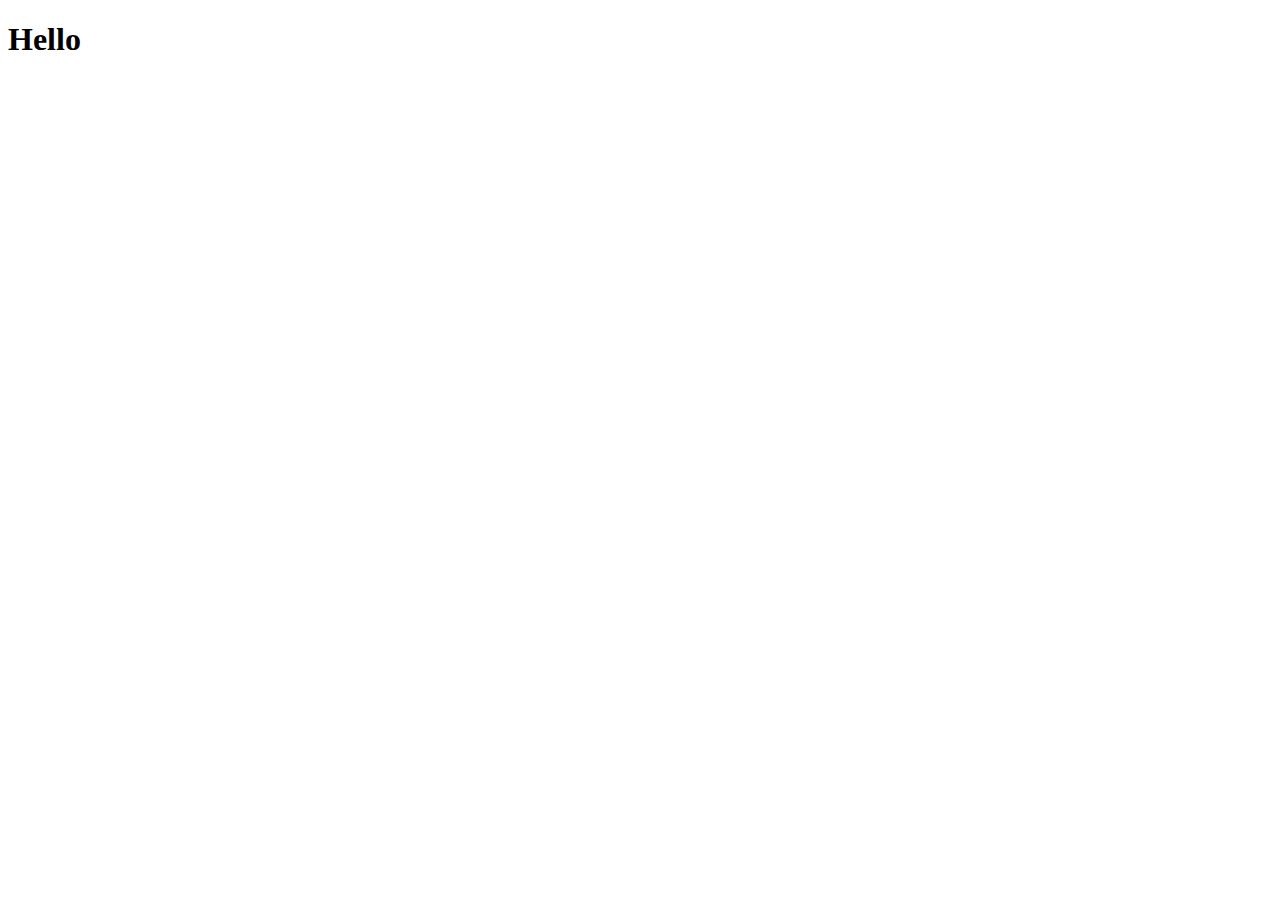
==== index.html @ 9a026f38 "test commit" ====
<!DOCTYPE html>
<html lang="en">
  <head>
    <meta charset="UTF-8" />
    <meta name="viewport" content="width=device-width, initial-scale=1.0" />

    <!--Fav Icon-->
    <link
      rel="icon"
      type="image/png"
      sizes="32x32"
      href="images/favicon-32x32.png"
    />
    <!--Fav Icon-->

    <title>Frontend Mentor | Sunnyside agency landing page</title>

    <!--css links-->
    <link rel="stylesheet" href="css/main.css" />
    <link rel="stylesheet" href="css/boilerplate.css" />
    <link rel="stylesheet" href="css/root.css" />
    <!--css links-->
  </head>

  <h1>Hello</h1>
  
  <script src="js/main.js"></script>

</html>
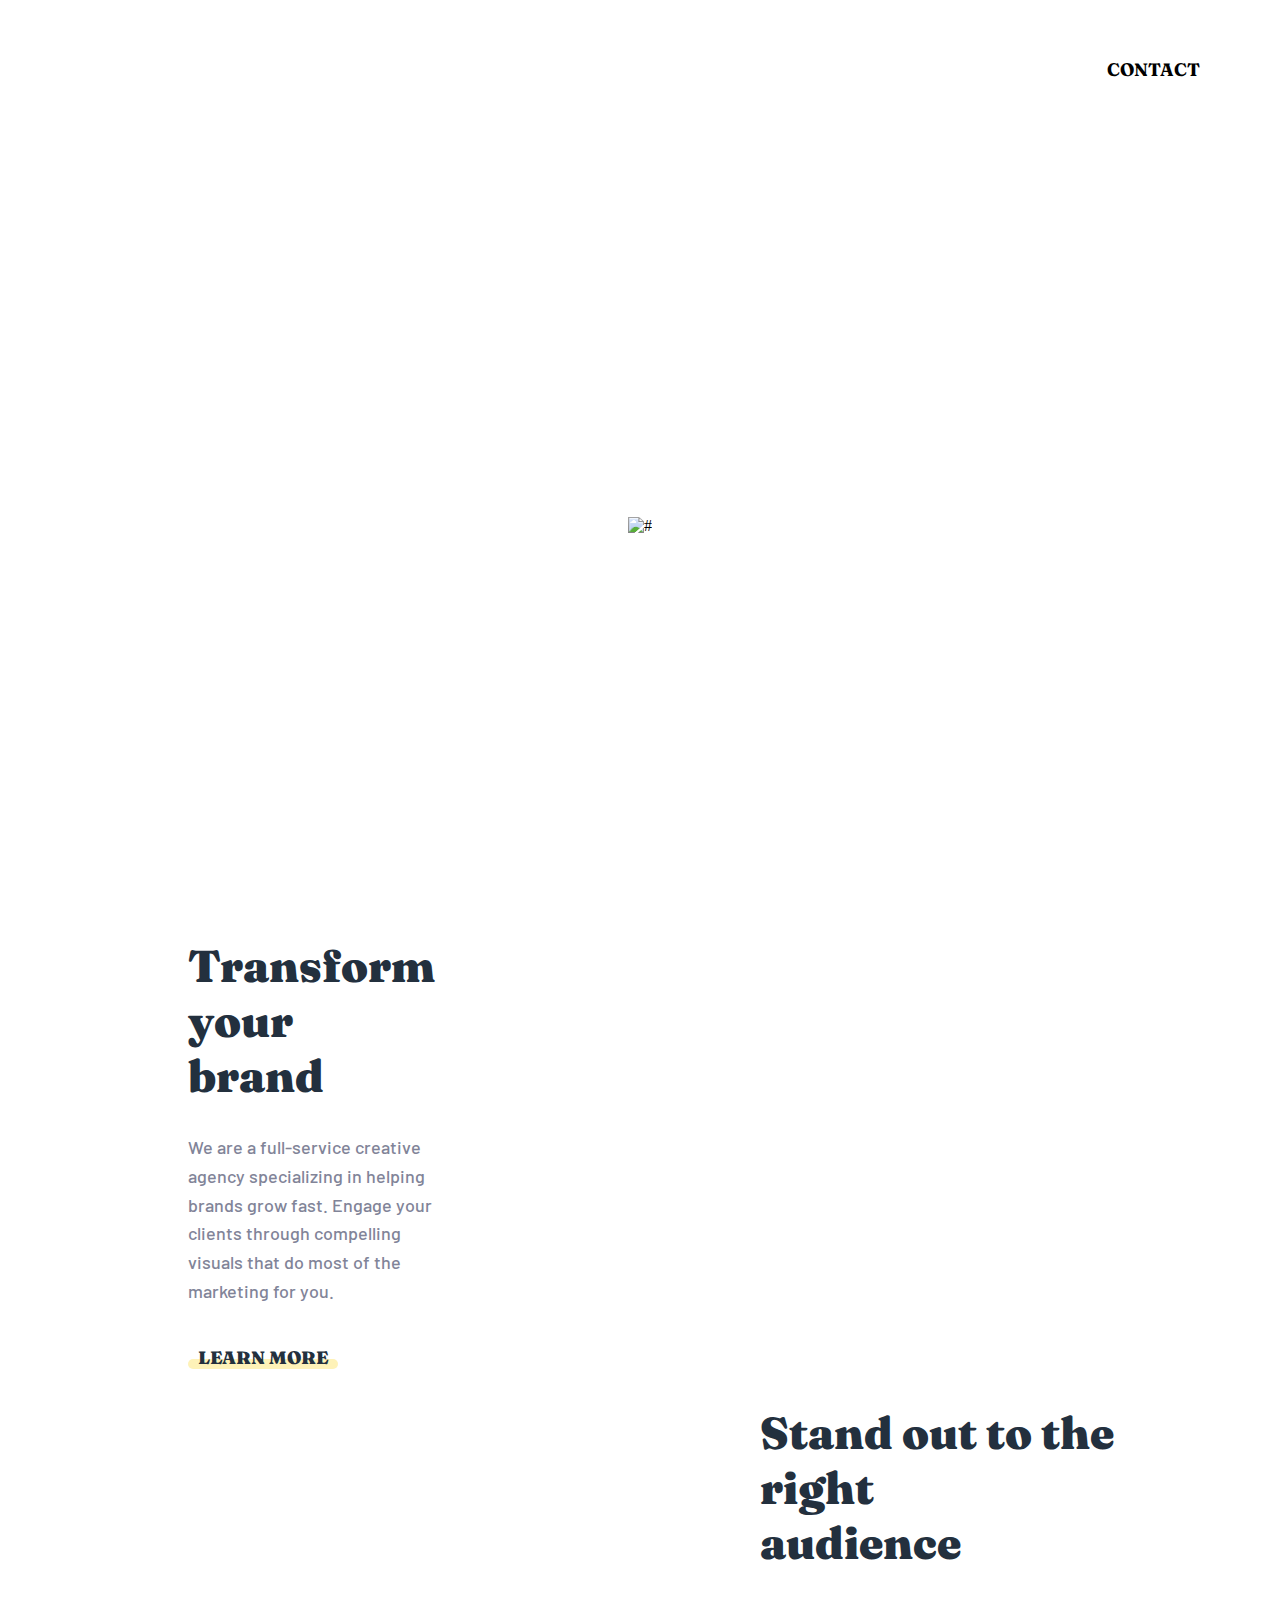
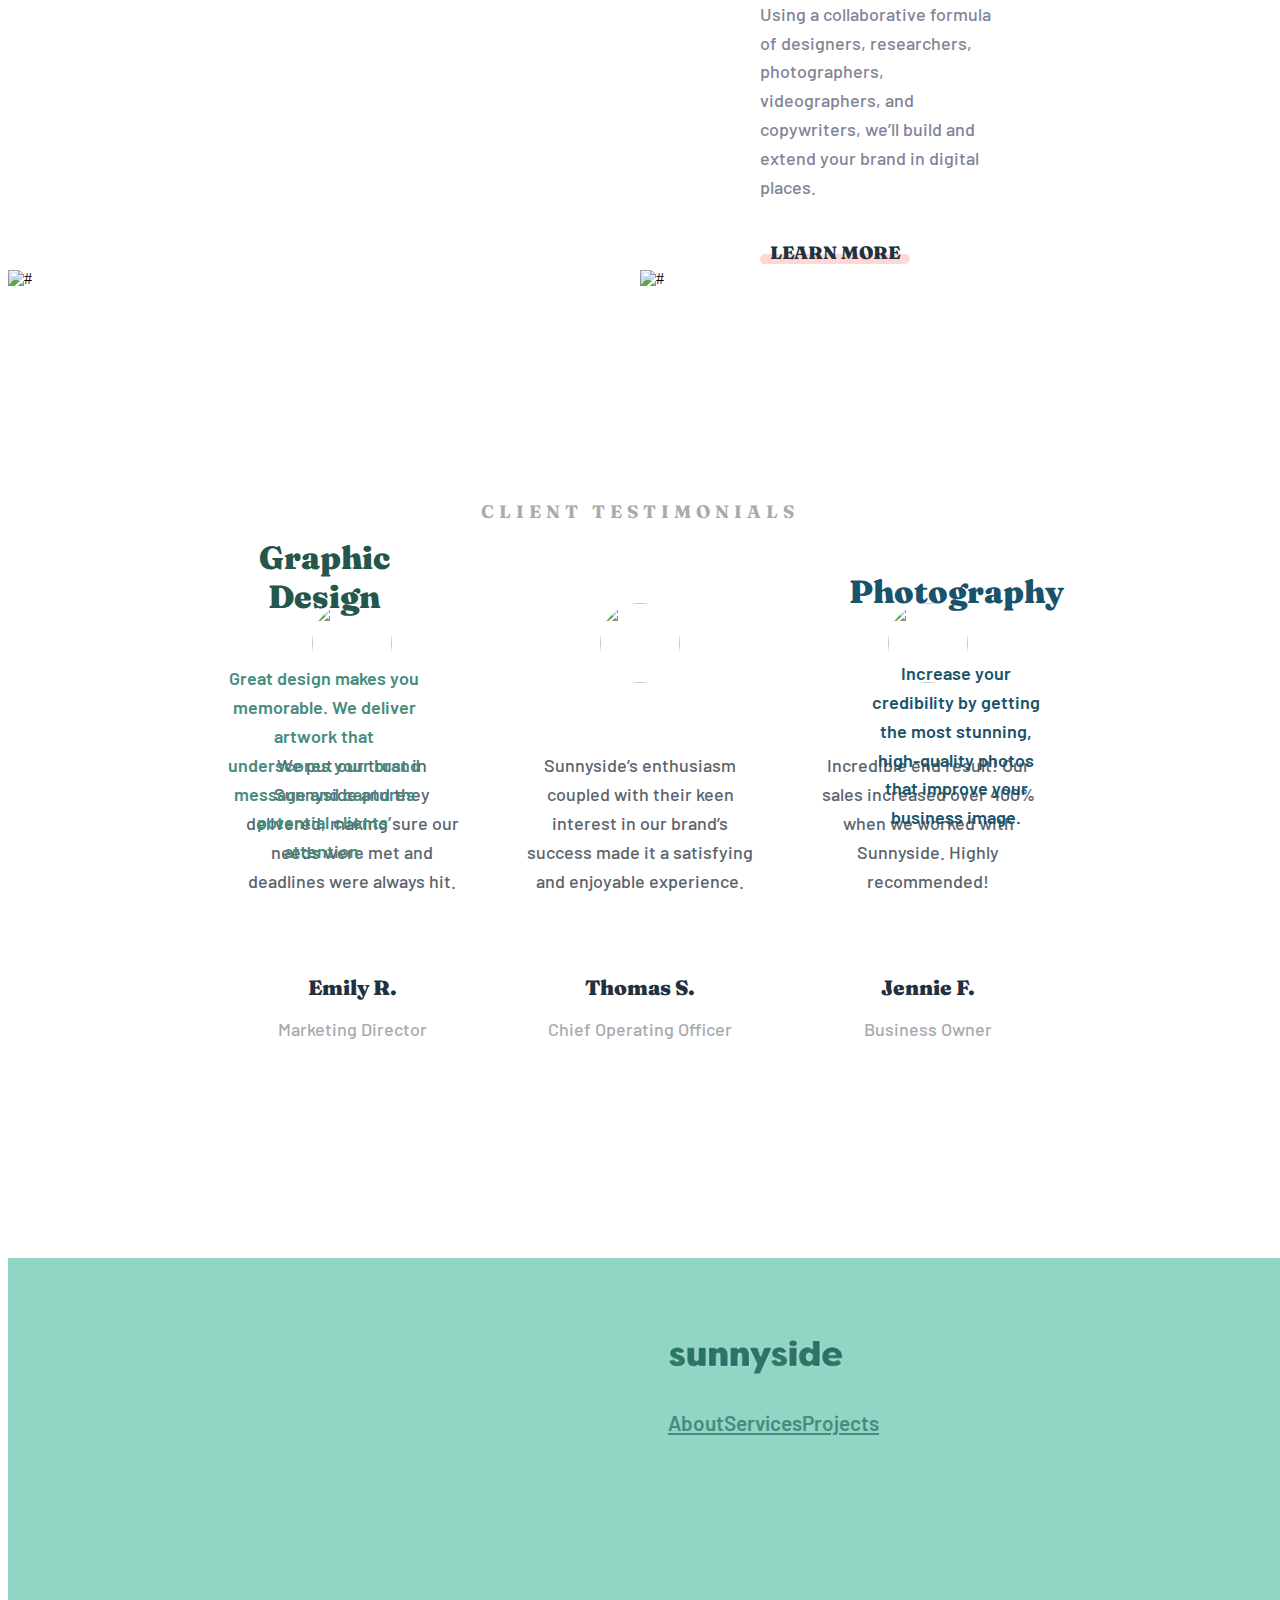
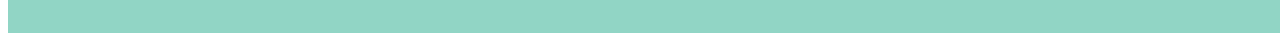
==== commit d01a1ec4: "done working on the desktop design and active state" ====
--- a/index.html
+++ b/index.html
@@ -22,7 +22,144 @@
     <!--css links-->
   </head>
 
-  <h1>Hello</h1>
+  <header>
+    <!-- <a href="#" class="logo"><h1>sunnyside</h1></a> -->
+     <a href="#"><img src="images/logo.svg" class="logo" alt=""></a>
+
+    <nav class="navbar">
+      <a href="#">About</a>
+      <a href="#">Services</a>
+      <a href="#">Projects</a>
+      <button class="contact-btn">CONTACT</button>
+    </nav>
+  </header>
+
+  <main>
+    <!--Home-->
+    <section class="home">
+      <div class="home-header">
+        <h1>WE ARE CREATIVES</h1>
+        <img src="images/icon-arrow-down.svg" alt="#">
+      </div>
+    </section>
+    <!--End Home-->
+
+    <!--Column-->
+    <section class="column">
+      <div class="col-container">
+        <div class="col-left">
+          <div class="description">
+            <h1>Transform your<br>brand</h1>
+            <p> We are a full-service creative agency specializing in helping brands grow fast. 
+              Engage your clients through compelling visuals that do most of the marketing for you.
+            </p>
+            <button class="learnmore-btn">Learn more</button>
+          </div>
+        </div>
+        <div class="col-right">
+          <img src="images/desktop/image-transform.jpg" alt="">
+        </div>
+      </div>
+
+      <div class="col-container">
+        <div class="col-left">
+          <img src="images/desktop/image-stand-out.jpg" alt="">
+        </div>
+        <div class="col-right">
+          <div class="description">
+            <h1>Stand out to the right<br>audience</h1>
+            <p> Using a collaborative formula of designers, researchers, photographers, 
+              videographers, and copywriters, we’ll build and extend your brand in digital places.
+            </p>
+            <button class="learnmore-btn">Learn more</button>
+          </div>
+        </div>
+      </div>
+
+      <div class="col-container">
+        <div class="col-left">
+          <img src="images/desktop/image-graphic-design.jpg" alt="#">
+
+          <div class="left-description">
+            <h1>Graphic Design</h1>
+            <p>Great design makes you memorable. We deliver artwork that underscores your brand 
+              message and captures potential clients’ attention.
+            </p>
+          </div>
+        </div>
+        <div class="col-right">
+          <img src="images/desktop/image-photography.jpg" alt="#">
+
+          <div class="right-description">
+            <h1>Photography</h1>
+            <p>Increase your credibility by getting the most stunning, high-quality photos 
+              that improve your business image.
+            </p>
+          </div>
+          </div>
+        </div>
+    </section>
+    <!--End Column-->
+
+    <!--Testimonials-->
+    <section class="testimonials">
+      <h1>Client Testimonials</h1>
+      <div class="t-container">
+
+        <div class="t-description">
+          <img src="images/image-emily.jpg" alt="">
+          <p>We put our trust in Sunnyside and they delivered, making sure our needs were met and deadlines were always hit.</p>
+          <h2>Emily R.</h2>
+          <h3>Marketing Director</h3>
+        </div>
+
+        <div class="t-description">
+          <img src="images/image-thomas.jpg" alt="">
+          <p>Sunnyside’s enthusiasm coupled with their keen interest in our brand’s success made it a satisfying and enjoyable experience.</p>
+          <h2>Thomas S.</h2>
+          <h3>Chief Operating Officer</h3>
+        </div>
+
+        <div class="t-description">
+          <img src="images/image-jennie.jpg" alt="">
+          <p>Incredible end result! Our sales increased over 400% when we worked with Sunnyside. Highly recommended!</p>
+          <h2>Jennie F.</h2>
+          <h3>Business Owner</h3>
+        </div>
+
+      </div>
+    </section>
+    <!--End Testimonials-->
+
+    <!--Gallery-->
+    <section class="gallery">
+      <div class="g-container">
+        <img src="images/desktop/image-gallery-milkbottles.jpg" alt="">
+        <img src="images/desktop/image-gallery-orange.jpg" alt="">
+        <img src="images/desktop/image-gallery-cone.jpg" alt="">
+        <img src="images/desktop/image-gallery-sugarcubes.jpg" alt="">
+      </div>
+    </section>
+    <!--End Gallery-->
+
+  </main>
+  
+  <footer>
+    <img src="images/logo-green.png" class="logo" alt="">
+    <div class="footer-container">
+      <div class="navbar-footer">
+        <a href="#">About</a>
+        <a href="#">Services</a>
+        <a href="#">Projects</a>
+      </div>
+      <div class="footer-socials">
+        <a href=""><img src="images/icon-facebook.svg" alt="" class="socials-logo"></a>
+        <a href=""><img src="images/icon-instagram.svg" alt="" class="socials-logo"></a>
+        <a href=""><img src="images/icon-twitter.svg" alt="" class="socials-logo"></a>
+        <a href=""><img src="images/icon-pinterest.svg" alt="" class="socials-logo"></a>
+      </div>
+    </div>
+  </footer>
   
   <script src="js/main.js"></script>
 
--- a/css/main.css
+++ b/css/main.css
@@ -0,0 +1,412 @@
+/*Header*/
+header {
+  position: absolute;
+  top: 0;
+  left: 0;
+  right: 0;
+  /* width: 100%; */
+  display: flex;
+  justify-content: space-between;
+  align-items: center;
+  /* border: 2px solid red; */
+  z-index: 1;
+  padding: 40px 50px;
+}
+
+header .logo {
+  width: 190px;
+  height: auto;
+}
+
+header .navbar a {
+  margin-right: 50px;
+  font-family: 600;
+}
+
+header a {
+  color: var(--white-100);
+  font-family: var(--font-barlow);
+  font-size: 1.125rem;
+  font-weight: 500;
+}
+
+header .contact-btn {
+  padding: 18px 30px;
+  border: none;
+  border-radius: 30px;
+  font-family: var(--font-fraunces);
+  font-weight: 700;
+  font-size: 1.125rem;
+  cursor: pointer;
+  background-color: var(--white-100);
+  transition: 0.3s ease;
+}
+
+header .contact-btn:hover {
+  color: var(--white-100);
+  background-color: var(--contact-btn-hover);
+}
+
+.home {
+  position: relative;
+  background-image: url(/images/desktop/image-header.jpg);
+  background-size: cover;
+  background-position: center;
+  background-repeat: no-repeat;
+  width: 100%;
+  height: 100vh;
+  display: flex;
+  justify-content: center;
+  align-items: center;
+}
+
+.home .home-header {
+  /* border: 2px solid red; */
+  text-align: center;
+  margin-bottom: 120px;
+}
+
+.home .home-header h1 {
+  font-family: var(--font-fraunces);
+  font-weight: 900;
+  letter-spacing: 10px;
+  font-size: 3.8rem;
+  color: var(--white-100);
+  /* border: 2px solid yellow; */
+}
+
+.home .home-header img {
+  padding-top: 100px;
+}
+/*End Header*/
+
+/*Column*/
+.column {
+  background-color: var(--white-100);
+}
+
+.column .col-container {
+  display: flex;
+  justify-content: space-between;
+  align-items: center;
+  flex-wrap: wrap;
+}
+
+.column .col-container .col-left {
+  flex: 1;
+  /* border: 2px solid magenta; */
+  /* height: 500px; */
+}
+
+.column .col-container .col-left .description {
+  /* border: 2px solid magenta; */
+  margin: 0 180px;
+  /* margin-right: 200px; */
+}
+
+.column .col-container .col-right .description {
+  margin: 0 120px;
+  /* border: 2px solid magenta; */
+  /* margin-right: 230px; */
+}
+
+
+.column .col-container .col-left .description h1,
+.column .col-container .col-right .description h1 {
+  font-family: var(--font-fraunces);
+  font-size: 2.8rem;
+  color: var(--blue-400);
+  font-weight: 900;
+  margin-bottom: 30px;
+}
+
+.column .col-container .col-left .description p,
+.column .col-container .col-right .description p {
+  font-family: var(--font-barlow);
+  font-weight: 500;
+  color: var(--gray-150);
+  font-size: 1.125rem;
+  margin-bottom: 30px;
+  line-height: 1.8rem;
+  /* padding-right: 150px; */
+}
+
+.column .col-container .col-left .description p{
+    padding-right: 20px;
+}
+
+.column .col-container .col-right .description p{
+    padding-right: 150px;
+}
+
+.column .col-container .col-left .description .learnmore-btn,
+.column .col-container .col-right .description .learnmore-btn {
+  position: relative;
+  font-family: var(--font-fraunces);
+  padding: 10px;
+  background: none;
+  border: none;
+  cursor: pointer;
+  font-size: 1.125rem;
+  font-weight: 900;
+  text-transform: uppercase;
+  border-radius: 20px;
+  z-index: 1;
+  color: var(--blue-400);
+}
+
+.column .col-container .col-left .description .learnmore-btn::after {
+  background-color: var(--yellow-50);
+}
+
+.column .col-container .col-right .description .learnmore-btn::after {
+  background-color: var(--red-50);
+}
+.column .col-container .col-left .description .learnmore-btn::after,
+.column .col-container .col-right .description .learnmore-btn::after {
+  content: "";
+  position: absolute;
+  left: 0;
+  bottom: 10px;
+  width: 150px;
+  height: 10px;
+  border-radius: 10px;
+  z-index: -1;
+  transition: 0.3s ease-in-out;
+}
+
+.column .col-container .col-left .description .learnmore-btn:hover::after {
+  background-color: var(--yellow-100);
+}
+.column .col-container .col-right .description .learnmore-btn:hover::after {
+  background-color: var(--red-100);
+}
+
+.column .col-container .col-right,
+.column .col-container .col-left {
+  flex: 1;
+  position: relative;
+  /* border: 2px solid magenta; */
+}
+
+.column .col-container .col-right img,
+.column .col-container .col-left img {
+  width: 100%;
+  height: auto;
+  margin: 0;
+}
+
+.column .col-container + .col-container {
+  margin-top: -4px; /* Adjust as necessary to make the images touch */
+}
+
+.col-container .col-left .left-description,
+.col-container .col-right .right-description {
+  position: absolute;
+  top: 430px;
+  left: 220px;
+  right: 220px;
+  bottom: 0;
+  display: flex;
+  justify-content: center;
+  align-items: center;
+  flex-direction: column;
+  /* border: 2px solid red; */
+  text-align: center;
+}
+
+.col-container .col-left .left-description h1,
+.col-container .col-right .right-description h1 {
+  font-size: 2rem;
+  font-family: var(--font-fraunces);
+  margin-bottom: 30px;
+  font-weight: 900;
+}
+
+.col-container .col-left .left-description h1 {
+  color: var(--blue-200);
+}
+
+.col-container .col-right .right-description h1 {
+  color: var(--blue-300);
+}
+
+.col-container .col-left .left-description p {
+  color: var(--blue-100);
+}
+
+.col-container .col-right .right-description p {
+  color: var(--blue-300);
+}
+
+.col-container .col-left .left-description p,
+.col-container .col-right .right-description p {
+  font-size: 1.125rem;
+  font-family: var(--font-barlow);
+  font-weight: 600;
+  line-height: 1.8rem;
+}
+
+/*Two Picture Row*/
+.column .col-container:nth-child(3) {
+  align-items: normal;
+}
+/*End Two Picture Row*/
+
+/*End Column*/
+
+/*Client Testimonials*/
+.testimonials {
+  text-align: center;
+  background-color: var(--white-100);
+  padding: 200px 0;
+}
+
+.testimonials h1 {
+  /* margin: 100px 100px 80px 100px; */
+  margin-bottom: 80px;
+  font-family: var(--font-fraunces);
+  text-transform: uppercase;
+  font-size: 1.125rem;
+  letter-spacing: 5px;
+  color: var(--gray-100);
+}
+
+.testimonials .t-container {
+  display: flex;
+  justify-content: space-evenly;
+  align-items: center;
+  padding: 0 200px;
+  flex-wrap: wrap;
+  /* gap: 20px; */
+}
+
+.testimonials .t-container .t-description {
+  flex: 1;
+  /* margin-left: 40px; */
+  padding: 0 30px;
+}
+
+.testimonials .t-container .t-description img {
+  width: 80px;
+  height: 80px;
+  border-radius: 50%;
+  object-fit: cover;
+  margin-bottom: 50px;
+}
+
+.testimonials .t-container .t-description p {
+  font-family: var(--font-barlow);
+  font-weight: 500;
+  color: var(--gray-200);
+  font-size: 1.125rem;
+  line-height: 1.8rem;
+  margin-bottom: 80px;
+}
+
+.testimonials .t-container .t-description h2 {
+  font-family: var(--font-fraunces);
+  color: var(--blue-400);
+  font-size: 1.3rem;
+  font-weight: 900;
+  margin-bottom: 15px;
+}
+
+.testimonials .t-container .t-description h3 {
+  font-family: var(--font-barlow);
+  color: var(--gray-100);
+  font-weight: 500;
+  font-size: 1.125rem;
+}
+/*End Client Testimonials*/
+
+/*Gallery*/
+/* .gallery{
+    border: 2px solid red;
+    overflow: hidden;
+} */
+
+.gallery .g-container {
+  display: flex;
+  justify-content: center;
+  align-items: center;
+  flex: 1;
+  flex-wrap: wrap;
+}
+
+.gallery .g-container img {
+  /* flex: 1;
+    width: 20%;
+    height: auto; */
+  flex: 1 1 25%;
+  width: 25%;
+  height: auto;
+}
+/*End Gallery*/
+
+/*Footer*/
+footer {
+  background-color: rgba(145, 213, 197, 255);
+  text-align: center;
+  padding: 80px 660px;
+  /* border: 2px solid red; */
+}
+
+footer .logo {
+  width: 180px;
+  margin-bottom: 30px;
+}
+
+/* footer .footer-container {
+    border: 2px solid red;
+} */
+
+footer .footer-container .navbar-footer {
+  display: flex;
+  justify-content: space-between;
+  align-items: center;
+}
+
+footer .footer-container .navbar-footer a {
+  color: var(--blue-100);
+  font-family: var(--font-barlow);
+  font-size: 1.3rem;
+  font-weight: 600;
+  margin-bottom: 100px;
+  transition: 0.3s ease;
+}
+
+footer .footer-container .navbar-footer a:hover{
+    color: var(--white-100);
+}
+
+footer .footer-container .footer-socials {
+  display: flex;
+  justify-content: center;
+  align-items: center;
+  gap: 20px;
+  cursor: pointer;
+}
+
+footer .footer-container .footer-socials img {
+  width: 25px;
+  height: auto;
+}
+
+.footer-container .footer-socials .socials-logo {
+    /* width: 50px;
+    height: auto; */
+    transition: filter 0.3s ease;
+}
+
+.footer-container .footer-socials .socials-logo:hover {
+    filter: invert(1) brightness(2);
+}
+/*End Footer*/
+
+/* @media (max-width: 1200px) {
+    .gallery .g-container img {
+        flex: 1 1 50%; 
+        width: 50%;
+    }
+} */
--- a/css/root.css
+++ b/css/root.css
@@ -0,0 +1,38 @@
+@import url("https://fonts.googleapis.com/css2?family=Barlow:ital,wght@0,100;0,200;0,300;0,400;0,500;0,600;0,700;0,800;0,900;1,100;1,200;1,300;1,400;1,500;1,600;1,700;1,800;1,900&display=swap");
+@import url("https://fonts.googleapis.com/css2?family=Barlow:ital,wght@0,100;0,200;0,300;0,400;0,500;0,600;0,700;0,800;0,900;1,100;1,200;1,300;1,400;1,500;1,600;1,700;1,800;1,900&family=Fraunces:ital,opsz,wght@0,9..144,100..900;1,9..144,100..900&display=swap");
+
+:root {
+
+    /*Colors*/
+
+    /* #Primary */
+    --red-100: hsl(7, 99%, 70%);
+    --red-50: rgba(254,216,210,255);
+
+    --yellow-100: hsl(51, 100%, 49%);
+    --yellow-50: #fef2b8;
+
+    --blue-100: hsl(168, 34%, 41%);
+    --blue-200:hsl(167, 40%, 24%);
+    --blue-300: hsl(198, 62%, 26%);
+
+    /* #Secondary */
+    --blue-400: hsl(212, 27%, 19%);
+
+    --gray-200: hsl(213, 9%, 39%);
+    --gray-150: hsl(232, 10%, 55%);
+    --gray-100: hsl(210, 4%, 67%);
+
+    --white-100: hsl(0, 0%, 100%);
+
+    --contact-btn-hover: rgba(110, 206, 255, 1);
+    /*Colors*/
+
+        /* font-family: "Fraunces", serif; */
+    /* font-family: "Barlow", sans-serif; */
+
+    --font-fraunces: "Fraunces", serif;
+    --font-barlow: "Barlow", sans-serif;
+
+
+}
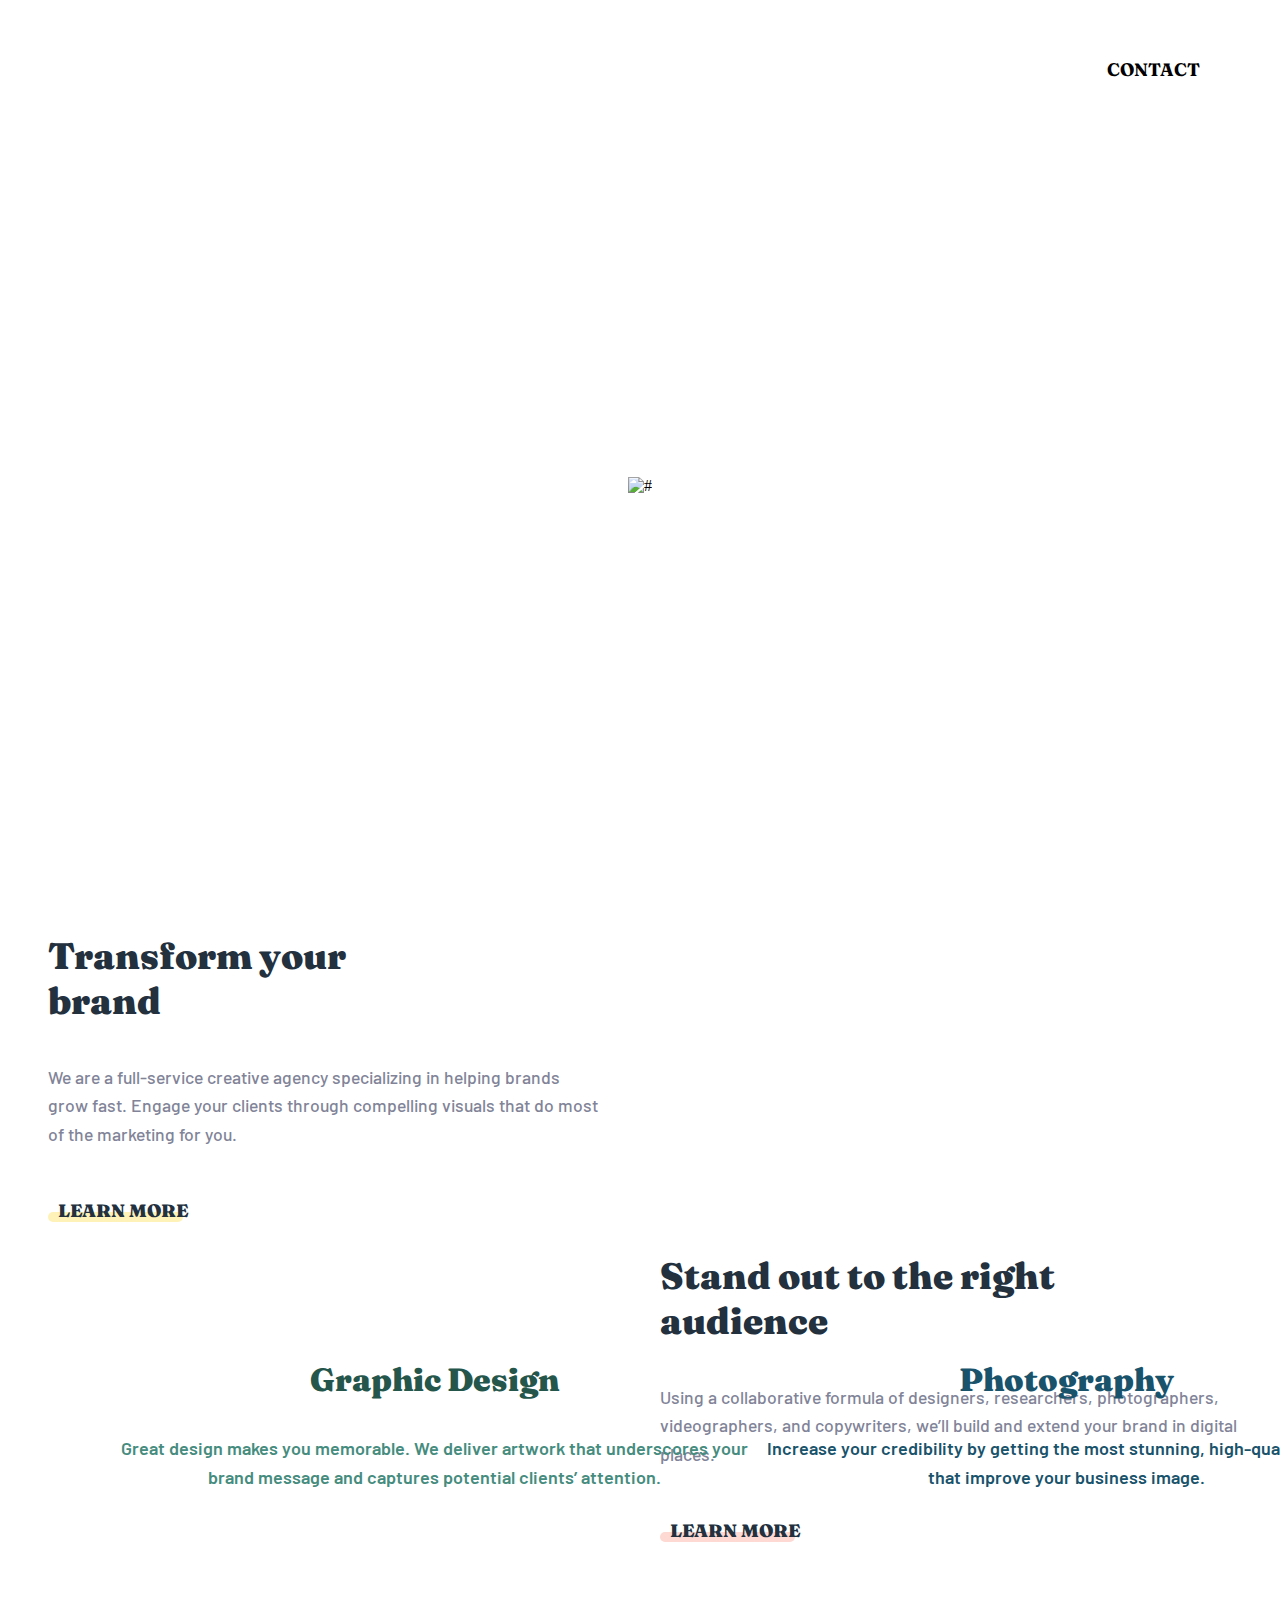
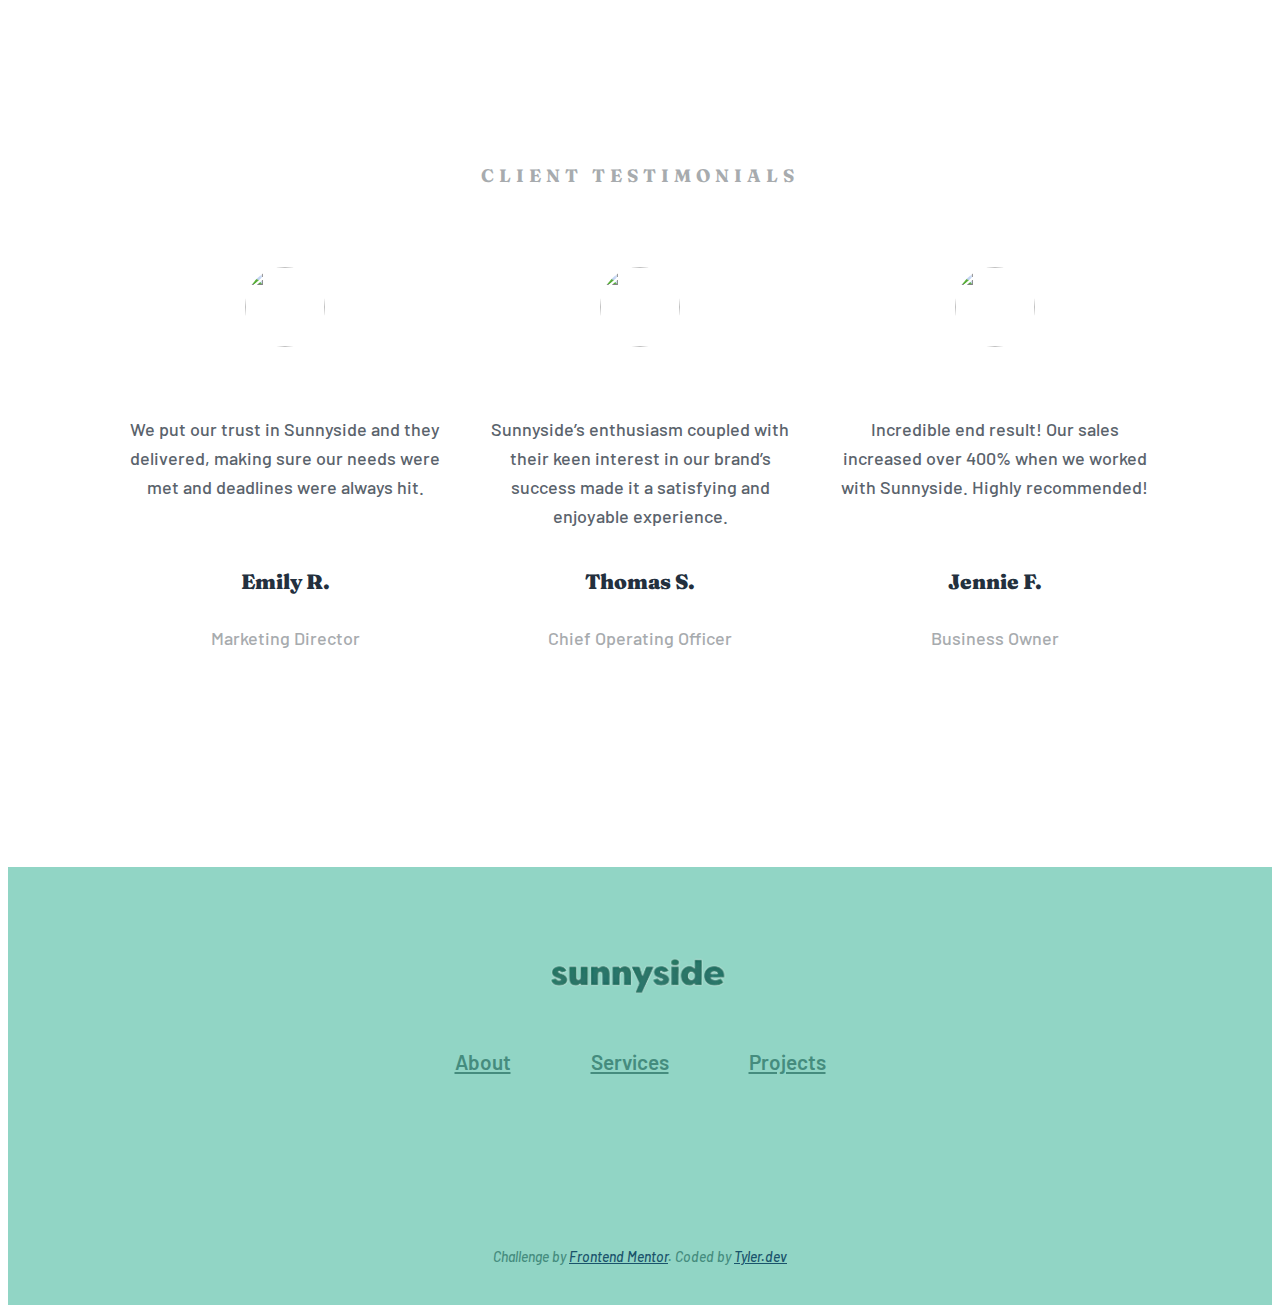
==== commit ee1dd053: "done mobile responsive" ====
--- a/index.html
+++ b/index.html
@@ -19,90 +19,122 @@
     <link rel="stylesheet" href="css/main.css" />
     <link rel="stylesheet" href="css/boilerplate.css" />
     <link rel="stylesheet" href="css/root.css" />
+    <link rel="stylesheet" href="css/media-query.css" />
+    <link rel="stylesheet" href="css/animation.css" />
     <!--css links-->
   </head>
 
-  <header>
-    <!-- <a href="#" class="logo"><h1>sunnyside</h1></a> -->
-     <a href="#"><img src="images/logo.svg" class="logo" alt=""></a>
-
-    <nav class="navbar">
-      <a href="#">About</a>
-      <a href="#">Services</a>
-      <a href="#">Projects</a>
-      <button class="contact-btn">CONTACT</button>
-    </nav>
-  </header>
-
-  <main>
-    <!--Home-->
-    <section class="home">
-      <div class="home-header">
-        <h1>WE ARE CREATIVES</h1>
-        <img src="images/icon-arrow-down.svg" alt="#">
-      </div>
-    </section>
-    <!--End Home-->
-
-    <!--Column-->
-    <section class="column">
-      <div class="col-container">
-        <div class="col-left">
-          <div class="description">
-            <h1>Transform your<br>brand</h1>
-            <p> We are a full-service creative agency specializing in helping brands grow fast. 
-              Engage your clients through compelling visuals that do most of the marketing for you.
-            </p>
-            <button class="learnmore-btn">Learn more</button>
-          </div>
-        </div>
-        <div class="col-right">
-          <img src="images/desktop/image-transform.jpg" alt="">
-        </div>
-      </div>
-
-      <div class="col-container">
-        <div class="col-left">
-          <img src="images/desktop/image-stand-out.jpg" alt="">
-        </div>
-        <div class="col-right">
-          <div class="description">
-            <h1>Stand out to the right<br>audience</h1>
-            <p> Using a collaborative formula of designers, researchers, photographers, 
-              videographers, and copywriters, we’ll build and extend your brand in digital places.
-            </p>
-            <button class="learnmore-btn">Learn more</button>
-          </div>
-        </div>
-      </div>
-
-      <div class="col-container">
-        <div class="col-left">
-          <img src="images/desktop/image-graphic-design.jpg" alt="#">
-
-          <div class="left-description">
-            <h1>Graphic Design</h1>
-            <p>Great design makes you memorable. We deliver artwork that underscores your brand 
-              message and captures potential clients’ attention.
-            </p>
-          </div>
-        </div>
-        <div class="col-right">
-          <img src="images/desktop/image-photography.jpg" alt="#">
-
-          <div class="right-description">
-            <h1>Photography</h1>
-            <p>Increase your credibility by getting the most stunning, high-quality photos 
-              that improve your business image.
-            </p>
-          </div>
-          </div>
-        </div>
-    </section>
-    <!--End Column-->
-
-    <!--Testimonials-->
-    <section class="testimonials">
+  <body>
+    <header>
+      <!--Hamburger-->
+      <img
+        src="images/icon-hamburger.svg"
+        alt=""
+        class="hamburger"
+        onclick="toggleMenu()"
+      />
+      <!--End Hamburger-->
+
+      <!-- <a href="#" class="logo"><h1>sunnyside</h1></a> -->
+      <a href="#"><img src="images/logo.svg" class="logo" alt="" /></a>
+
+      <nav class="navbar">
+        <a href="#">About</a>
+        <a href="#">Services</a>
+        <a href="#">Projects</a>
+        <button class="contact-btn">CONTACT</button>
+      </nav>
+    </header>
+
+    <main>
+      <!--Home-->
+      <section class="home">
+        <div class="home-header">
+          <h1>WE ARE CREATIVES</h1>
+          <img src="images/icon-arrow-down.svg" alt="#" />
+        </div>
+      </section>
+      <!--End Home-->
+
+      <!--Column-->
+      <section class="column">
+        <div class="col-container">
+          <div class="col-left">
+            <div class="description">
+              <h1>Transform your<br class="remove-br" />brand</h1>
+              <p>
+                We are a full-service creative agency specializing in helping
+                brands grow fast. Engage your clients through compelling visuals
+                that do most of the marketing for you.
+              </p>
+              <button class="learnmore-btn">Learn more</button>
+            </div>
+          </div>
+          <div class="col-right">
+            <!-- <img src="images/desktop/image-transform.jpg" alt=""> -->
+            <img id="image-transform" src="images/desktop/image-transform.jpg" alt="" />
+          </div>
+        </div>
+
+        <div class="col-container-2">
+          <div class="col-left">
+            <!-- <img src="images/desktop/image-stand-out.jpg" alt=""> -->
+            <img id="image-stand-out" src="images/desktop/image-stand-out.jpg" alt="" />
+          </div>
+          <div class="col-right">
+            <div class="description">
+              <h1>
+                Stand out to the right<br class="remove-br" />
+                audience
+              </h1>
+              <p>
+                Using a collaborative formula of designers, researchers,
+                photographers, videographers, and copywriters, we’ll build and
+                extend your brand in digital places.
+              </p>
+              <button class="learnmore-btn">Learn more</button>
+            </div>
+          </div>
+        </div>
+
+        <div class="col-container-3">
+          <div class="col-left">
+            <img
+              id="graphic-design-img"
+              src="images/desktop/image-graphic-design.jpg"
+              alt=""
+            />
+
+            <div class="left-description">
+              <h1>Graphic Design</h1>
+              <p>
+                Great design makes you memorable. We deliver artwork that
+                underscores your brand message and captures potential clients’
+                attention.
+              </p>
+            </div>
+          </div>
+          <div class="col-right">
+            <img
+              id="photography-img"
+              src="images/desktop/image-photography.jpg"
+              alt=""
+            />
+
+            <div class="right-description">
+              <h1>Photography</h1>
+              <p>
+                Increase your credibility by getting the most stunning,
+                high-quality photos that improve your business image.
+              </p>
+            </div>
+          </div>
+        </div>
+      </section>
+      <!--End Column-->
+
+      <!--Testimonials-->
+      <section class="testimonials">
       <h1>Client Testimonials</h1>
       <div class="t-container">
 
@@ -129,22 +161,22 @@
 
       </div>
     </section>
-    <!--End Testimonials-->
-
-    <!--Gallery-->
-    <section class="gallery">
+      <!--End Testimonials-->
+
+      <!--Gallery-->
+      <section class="gallery">
       <div class="g-container">
-        <img src="images/desktop/image-gallery-milkbottles.jpg" alt="">
-        <img src="images/desktop/image-gallery-orange.jpg" alt="">
-        <img src="images/desktop/image-gallery-cone.jpg" alt="">
-        <img src="images/desktop/image-gallery-sugarcubes.jpg" alt="">
+        <img id="image-gallery-milkbottles" src="images/desktop/image-gallery-milkbottles.jpg" alt="">
+        <img id="image-gallery-orange" src="images/desktop/image-gallery-orange.jpg" alt="">
+        <img id="image-gallery-cone" src="images/desktop/image-gallery-cone.jpg" alt="">
+        <img id="image-gallery-sugar-cubes" src="images/desktop/image-gallery-sugarcubes.jpg" alt="">
+
       </div>
     </section>
-    <!--End Gallery-->
-
-  </main>
-  
-  <footer>
+      <!--End Gallery-->
+    </main>
+
+    <footer>
     <img src="images/logo-green.png" class="logo" alt="">
     <div class="footer-container">
       <div class="navbar-footer">
@@ -159,8 +191,13 @@
         <a href=""><img src="images/icon-pinterest.svg" alt="" class="socials-logo"></a>
       </div>
     </div>
+
+    <div class="attribution">
+      Challenge by <a href="https://www.frontendmentor.io?ref=challenge" target="_blank">Frontend Mentor</a>. 
+      Coded by <a href="https://github.com/https-ty" target="_blank">Tyler.dev</a>
+    </div>
   </footer>
-  
-  <script src="js/main.js"></script>
-
+
+    <script src="js/main.js"></script>
+  </body>
 </html>
--- a/css/main.css
+++ b/css/main.css
@@ -13,21 +13,36 @@
   padding: 40px 50px;
 }
 
+/* Spike Effect */
+/* header::before {
+  content: '';
+  position: absolute;
+  top: 0;
+  right: 0;
+  width: 0;
+  height: 0;
+  border-left: 30px solid transparent;
+  border-bottom: 30px solid var(--white-100);
+} */
+
 header .logo {
   width: 190px;
   height: auto;
 }
 
+.header .navbar {
+  /* position: relative; */
+  display: flex;
+  align-items: center;
+}
+
 header .navbar a {
   margin-right: 50px;
-  font-family: 600;
-}
-
-header a {
   color: var(--white-100);
   font-family: var(--font-barlow);
   font-size: 1.125rem;
   font-weight: 500;
+  text-decoration: none;
 }
 
 header .contact-btn {
@@ -46,6 +61,20 @@
   color: var(--white-100);
   background-color: var(--contact-btn-hover);
 }
+
+/*Hamburger*/
+.hamburger {
+  position: absolute;
+  right: 5%;
+  display: none;
+  cursor: pointer;
+}
+
+/*End Hamburger*/
+
+/*End Header*/
+
+/*Main*/
 
 .home {
   position: relative;
@@ -64,84 +93,106 @@
   /* border: 2px solid red; */
   text-align: center;
   margin-bottom: 120px;
+  max-width: 100%;
+  width: 100%;
 }
 
 .home .home-header h1 {
   font-family: var(--font-fraunces);
-  font-weight: 900;
   letter-spacing: 10px;
   font-size: 3.8rem;
   color: var(--white-100);
+  font-weight: 900;
   /* border: 2px solid yellow; */
+
+  padding: 0 10px;
+  margin: 0 auto;
+  box-sizing: border-box;
+  word-wrap: break-word;
 }
 
 .home .home-header img {
   padding-top: 100px;
 }
-/*End Header*/
 
 /*Column*/
 .column {
   background-color: var(--white-100);
-}
-
-.column .col-container {
+  display: flex;
+  flex-direction: column;
+}
+
+.column .col-container + .col-container,
+.column .col-container + .col-container-2,
+.column .col-container-2 + .col-container,
+.column .col-container-3 + .col-container {
+  margin-top: -4px;
+}
+
+.column .col-container,
+.column .col-container-2,
+.column .col-container-3 {
   display: flex;
   justify-content: space-between;
   align-items: center;
   flex-wrap: wrap;
 }
 
-.column .col-container .col-left {
+.column .col-container .col-left,
+.col-right,
+.column .col-container-2 .col-left,
+.col-right,
+.column .col-container-3 .col-left,
+.col-right {
   flex: 1;
-  /* border: 2px solid magenta; */
-  /* height: 500px; */
+}
+
+.column .col-container .col-left,
+.column .col-container-2 .col-left,
+.column .col-container-3 .col-left,
+.column .col-container-3 .col-right {
+  display: flex;
+  flex-direction: column;
+  justify-content: center;
+}
+
+.column .col-container .col-right img,
+.column .col-container-2 .col-left img,
+.column .col-container-3 .col-left img,
+.column .col-container-3 .col-right img {
+  width: 100%;
+  height: auto;
 }
 
 .column .col-container .col-left .description {
-  /* border: 2px solid magenta; */
-  margin: 0 180px;
-  /* margin-right: 200px; */
-}
-
-.column .col-container .col-right .description {
-  margin: 0 120px;
-  /* border: 2px solid magenta; */
-  /* margin-right: 230px; */
-}
-
+  padding: 0 185px;
+}
+
+.column .col-container-2 .col-right .description {
+  padding: 0 140px;
+}
 
 .column .col-container .col-left .description h1,
-.column .col-container .col-right .description h1 {
+.column .col-container-2 .col-right .description h1 {
   font-family: var(--font-fraunces);
   font-size: 2.8rem;
   color: var(--blue-400);
   font-weight: 900;
-  margin-bottom: 30px;
+  margin-bottom: 40px;
 }
 
 .column .col-container .col-left .description p,
-.column .col-container .col-right .description p {
+.column .col-container-2 .col-right .description p {
   font-family: var(--font-barlow);
   font-weight: 500;
   color: var(--gray-150);
   font-size: 1.125rem;
-  margin-bottom: 30px;
+  margin-bottom: 40px;
   line-height: 1.8rem;
-  /* padding-right: 150px; */
-}
-
-.column .col-container .col-left .description p{
-    padding-right: 20px;
-}
-
-.column .col-container .col-right .description p{
-    padding-right: 150px;
 }
 
 .column .col-container .col-left .description .learnmore-btn,
-.column .col-container .col-right .description .learnmore-btn {
-  position: relative;
+.column .col-container-2 .col-right .description .learnmore-btn {
   font-family: var(--font-fraunces);
   padding: 10px;
   background: none;
@@ -151,107 +202,89 @@
   font-weight: 900;
   text-transform: uppercase;
   border-radius: 20px;
+  color: var(--blue-400);
+  position: relative;
   z-index: 1;
-  color: var(--blue-400);
-}
-
-.column .col-container .col-left .description .learnmore-btn::after {
-  background-color: var(--yellow-50);
-}
-
-.column .col-container .col-right .description .learnmore-btn::after {
-  background-color: var(--red-50);
-}
+}
+
 .column .col-container .col-left .description .learnmore-btn::after,
-.column .col-container .col-right .description .learnmore-btn::after {
+.column .col-container-2 .col-right .description .learnmore-btn::after {
   content: "";
   position: absolute;
   left: 0;
   bottom: 10px;
-  width: 150px;
+  width: 135px;
   height: 10px;
   border-radius: 10px;
   z-index: -1;
   transition: 0.3s ease-in-out;
 }
 
+.column .col-container .col-left .description .learnmore-btn::after {
+  background-color: var(--yellow-50);
+}
+
+.column .col-container-2 .col-right .description .learnmore-btn::after {
+  background-color: var(--red-50);
+}
+
 .column .col-container .col-left .description .learnmore-btn:hover::after {
   background-color: var(--yellow-100);
 }
-.column .col-container .col-right .description .learnmore-btn:hover::after {
+
+.column .col-container-2 .col-right .description .learnmore-btn:hover::after {
   background-color: var(--red-100);
 }
 
-.column .col-container .col-right,
-.column .col-container .col-left {
-  flex: 1;
+/*Container-3*/
+.column .col-container-3 .col-left,
+.column .col-container-3 .col-right {
   position: relative;
-  /* border: 2px solid magenta; */
-}
-
-.column .col-container .col-right img,
-.column .col-container .col-left img {
+}
+
+.column .col-container-3 .left-description,
+.column .col-container-3 .right-description {
+  position: absolute;
+  bottom: 50px;
   width: 100%;
-  height: auto;
-  margin: 0;
-}
-
-.column .col-container + .col-container {
-  margin-top: -4px; /* Adjust as necessary to make the images touch */
-}
-
-.col-container .col-left .left-description,
-.col-container .col-right .right-description {
-  position: absolute;
-  top: 430px;
-  left: 220px;
-  right: 220px;
-  bottom: 0;
-  display: flex;
-  justify-content: center;
-  align-items: center;
-  flex-direction: column;
-  /* border: 2px solid red; */
   text-align: center;
-}
-
-.col-container .col-left .left-description h1,
-.col-container .col-right .right-description h1 {
+  /* border: 2px solid red; */
+  padding: 0 220px;
+}
+
+.column .col-container-3 .left-description h1,
+.column .col-container-3 .right-description h1 {
+  font-family: var(--font-fraunces);
   font-size: 2rem;
-  font-family: var(--font-fraunces);
-  margin-bottom: 30px;
   font-weight: 900;
-}
-
-.col-container .col-left .left-description h1 {
+  margin-bottom: 35px;
+}
+
+.column .col-container-3 .left-description h1{
   color: var(--blue-200);
 }
 
-.col-container .col-right .right-description h1 {
+.column .col-container-3 .right-description h1{
   color: var(--blue-300);
 }
 
-.col-container .col-left .left-description p {
+.column .col-container-3 .left-description p,
+.column .col-container-3 .right-description p {
+  font-family: var(--font-barlow);
+  font-weight: 600;
+  font-size: 1.125rem;
+  margin-bottom: 10px;
+  line-height: 1.8rem;
+}
+
+.column .col-container-3 .left-description p{
   color: var(--blue-100);
 }
 
-.col-container .col-right .right-description p {
+.column .col-container-3 .right-description p{
   color: var(--blue-300);
 }
-
-.col-container .col-left .left-description p,
-.col-container .col-right .right-description p {
-  font-size: 1.125rem;
-  font-family: var(--font-barlow);
-  font-weight: 600;
-  line-height: 1.8rem;
-}
-
-/*Two Picture Row*/
-.column .col-container:nth-child(3) {
-  align-items: normal;
-}
-/*End Two Picture Row*/
+/*End Container-3*/
 
 /*End Column*/
 
@@ -260,6 +293,7 @@
   text-align: center;
   background-color: var(--white-100);
   padding: 200px 0;
+  /* border: 2px solid pink; */
 }
 
 .testimonials h1 {
@@ -276,15 +310,22 @@
   display: flex;
   justify-content: space-evenly;
   align-items: center;
-  padding: 0 200px;
+  padding: 0 100px;
   flex-wrap: wrap;
   /* gap: 20px; */
+  /* border: 2px solid red; */
+  height: 400px;
 }
 
 .testimonials .t-container .t-description {
+  display: flex;
+  flex-direction: column;
+  align-items: center;
   flex: 1;
   /* margin-left: 40px; */
-  padding: 0 30px;
+  padding: 0 20px;
+  /* border: 2px solid blue; */
+  height: 100%;
 }
 
 .testimonials .t-container .t-description img {
@@ -301,7 +342,8 @@
   color: var(--gray-200);
   font-size: 1.125rem;
   line-height: 1.8rem;
-  margin-bottom: 80px;
+  /* margin-bottom: 80px; */
+  flex: 1; 
 }
 
 .testimonials .t-container .t-description h2 {
@@ -310,6 +352,7 @@
   font-size: 1.3rem;
   font-weight: 900;
   margin-bottom: 15px;
+  margin-top: auto;
 }
 
 .testimonials .t-container .t-description h3 {
@@ -330,7 +373,7 @@
   display: flex;
   justify-content: center;
   align-items: center;
-  flex: 1;
+  /* flex: 1; */
   flex-wrap: wrap;
 }
 
@@ -344,27 +387,35 @@
 }
 /*End Gallery*/
 
+/*End Main*/
+
 /*Footer*/
 footer {
   background-color: rgba(145, 213, 197, 255);
   text-align: center;
-  padding: 80px 660px;
+  /* padding: 80px 660px; */
+  padding: 40px 20px;
   /* border: 2px solid red; */
 }
 
 footer .logo {
   width: 180px;
-  margin-bottom: 30px;
-}
-
-/* footer .footer-container {
-    border: 2px solid red;
-} */
+  margin: 50px auto;
+}
+
+footer .footer-container {
+  /* border: 2px solid red; */
+  display: flex;
+  flex-direction: column;
+  align-items: center;
+}
 
 footer .footer-container .navbar-footer {
   display: flex;
-  justify-content: space-between;
-  align-items: center;
+  justify-content: center;
+  align-items: center;
+  gap: 80px;
+  /* border: 2px solid red; */
 }
 
 footer .footer-container .navbar-footer a {
@@ -376,15 +427,15 @@
   transition: 0.3s ease;
 }
 
-footer .footer-container .navbar-footer a:hover{
-    color: var(--white-100);
+footer .footer-container .navbar-footer a:hover {
+  color: var(--white-100);
 }
 
 footer .footer-container .footer-socials {
   display: flex;
   justify-content: center;
   align-items: center;
-  gap: 20px;
+  gap: 30px;
   cursor: pointer;
 }
 
@@ -394,19 +445,34 @@
 }
 
 .footer-container .footer-socials .socials-logo {
-    /* width: 50px;
-    height: auto; */
-    transition: filter 0.3s ease;
+  transition: filter 0.3s ease;
+  margin-bottom: 50px;
 }
 
 .footer-container .footer-socials .socials-logo:hover {
-    filter: invert(1) brightness(2);
+  filter: invert(1) brightness(2);
 }
 /*End Footer*/
 
-/* @media (max-width: 1200px) {
-    .gallery .g-container img {
-        flex: 1 1 50%; 
-        width: 50%;
-    }
-} */
+/*Attribution*/
+.attribution{
+  font-style: italic;
+  font-family: var(--font-barlow);
+  font-size: 0.875rem;
+  color: var(--blue-100);
+  text-align: center; 
+  margin-top: 20px;
+  font-weight: 500;
+}
+
+.attribution a {
+  color: var(--blue-300);
+  transition: text-decoration-color 0.3s ease;
+}
+
+.attribution a:hover {
+  text-decoration: underline;
+  /* color: var(--white-100); */
+  transition: text-decoration-color 0.3s ease;
+}
+/*End Attribution*/--- a/css/media-query.css
+++ b/css/media-query.css
@@ -0,0 +1,330 @@
+/*Media Query*/
+@media screen and (max-width: 1440px) {
+  /*Column*/
+  .column .col-container-3 .left-description,
+  .column .col-container-3 .right-description {
+    padding: 0 160px;
+  }
+  /*End Column*/
+}
+@media screen and (max-width: 1384px) {
+  /*Column*/
+  .column .col-container .col-left .description {
+    padding: 0 150px;
+  }
+
+  .column .col-container-2 .col-right .description {
+    padding: 0 105px;
+  }
+
+  /*End Column*/
+}
+
+@media screen and (max-width: 1306px) {
+  /*Column*/
+  .column .col-container .col-left .description {
+    padding: 0 40px;
+  }
+
+  .column .col-container-2 .col-right .description {
+    padding: 0 20px;
+  }
+
+  .column .col-container .col-left .description h1,
+  .column .col-container-2 .col-right .description h1 {
+    font-size: 2.3rem;
+  }
+
+  .column .col-container .col-left .description p,
+  .column .col-container-2 .col-right .description p {
+    font-size: 1.1rem;
+  }
+
+  .column .col-container-3 .left-description,
+  .column .col-container-3 .right-description {
+    padding: 0 100px;
+  }
+
+  .column .col-container-3 .left-description,
+  .column .col-container-3 .right-description {
+    padding: 0 110px;
+  }
+  /*End Column*/
+}
+
+@media screen and (max-width: 1188px) {
+  .column .col-container-3 .left-description {
+    bottom: 20px;
+    padding: 0 50px;
+  }
+
+  .column .col-container-3 .right-description {
+    bottom: 20px;
+    padding: 0 80px;
+  }
+
+  .column .col-container-3 .left-description h1,
+  .column .col-container-3 .right-description h1 {
+    margin-bottom: 20px;
+  }
+
+  /*Client Testimonials*/
+  .testimonials .t-container{
+    padding: 0 0px;
+  }
+  /*End Client Testimonials*/
+}
+
+@media screen and (max-width: 900px) {
+  /*Header Navbar*/
+  header {
+    padding: 30px 30px;
+  }
+
+  header .navbar {
+    position: absolute;
+    top: 100%;
+    right: 0;
+    background-color: var(--white-100);
+    flex-direction: column;
+    align-items: center;
+    /* width: 100%; */
+    width: 90%;
+    padding: 20px 5%;
+    margin: 0 5%;
+    margin-top: 25px;
+
+    /* display: none; */
+    opacity: 0;
+    transform: translateY(-20px) scale(0.9);
+    transform-origin: top right;
+    transition: opacity 0.3s ease, transform 0.3s ease;
+    display: flex;
+  }
+
+  header .navbar.active {
+    /* display: flex; */
+
+    opacity: 1;
+    transform: translateY(0) scale(1);
+  }
+
+  header .logo {
+    width: 130px;
+    height: auto;
+  }
+
+  header .navbar a {
+    margin: 20px 0;
+    text-align: center;
+    color: var(--gray-150);
+    font-weight: 600;
+  }
+
+  header .contact-btn {
+    margin: 15px 0;
+    background-color: var(--yellow-100);
+  }
+
+  .hamburger {
+    display: block;
+  }
+
+  /* Spike Effect */
+  header .navbar::before {
+    content: "";
+    position: absolute;
+    top: -29px;
+    right: 0;
+    width: 0;
+    height: 0;
+    border-left: 30px solid transparent;
+    border-bottom: 30px solid var(--white-100);
+    /* display: none; */
+  }
+
+  header .navbar.active::before {
+    display: flex;
+    /* opacity: 1; */
+  }
+  /*End Header Navbar*/
+
+  /*Home Section*/
+  .home .home-header h1 {
+    font-size: 3rem;
+  }
+  /*End Home Section*/
+
+  /*Column Section*/
+  .column .col-container,
+  .column .col-container-2,
+  .column .col-container-3 {
+    flex-direction: column;
+  }
+
+  .column .col-container .col-left,
+  .column .col-container .col-right,
+  .column .col-container-2 .col-left,
+  .column .col-container-2 .col-right,
+  .column .col-container-3 .col-left,
+  .column .col-container-3 .col-right {
+    width: 100%;
+    margin: 0;
+    padding: 0;
+  }
+
+  .column .col-container {
+    flex-direction: column-reverse;
+  }
+
+  .column .col-container .col-left .description,
+  .column .col-container-2 .col-right .description {
+    padding: 130px;
+    text-align: center;
+  }
+  /*End Column Section*/
+
+    /*Client Testimonials*/
+    .testimonials{
+      padding: 70px 0;
+    }
+    
+    .testimonials h1{
+      margin-bottom: 60px;
+    }
+
+    .testimonials .t-container {
+      flex-direction: column;
+      height: auto;
+      padding: 0 25px;
+    }
+
+    .testimonials .t-container .t-description {
+      width: 100%;
+      margin-bottom: 40px;
+      height: auto;
+    }
+
+    .testimonials .t-container .t-description img{
+      margin-bottom: 35px;
+    }
+    
+    .testimonials .t-container .t-description p{
+      margin-bottom: 40px;
+    }
+
+    .testimonials .t-container .t-description h3{
+      font-size: 1rem;
+    }
+  
+    /*End Client Testimonials*/
+}
+
+@media screen and (max-width: 768px) {
+  /*Column Section*/
+  .column .col-container .col-left .description,
+  .column .col-container-2 .col-right .description {
+    padding: 55px;
+    text-align: center;
+  }
+
+  .column .col-container-3 .left-description,
+  .column .col-container-3 .right-description {
+    bottom: 50px;
+    padding: 0 25px;
+  }
+  /*End Column Section*/
+
+  /*Gallery Section*/
+  .gallery .g-container img {
+    flex: 1 1 50%;
+    width: 50%;
+  }
+  /*End Gallery Section*/
+}
+
+@media screen and (max-width: 425px) {
+  /*Home section*/
+  .home {
+    background-image: url(/images/mobile/image-header.jpg);
+    height: 100%;
+  }
+
+  .home .home-header {
+    margin-top: 170px;
+  }
+
+  .home .home-header h1 {
+    padding-bottom: 30px;
+  }
+
+  .home .home-header img {
+    padding-top: 0px;
+  }
+
+  /*Home section*/
+
+  /*Column Section*/
+  .column .col-container .col-left .description h1,
+  .column .col-container-2 .col-right .description h1 {
+    margin-bottom: 25px;
+  }
+
+  .column .col-container .col-left .description p,
+  .column .col-container-2 .col-right .description p {
+    margin-bottom: 25px;
+  }
+
+  .column .col-container-2 .col-right .description .remove-br {
+    display: none;
+  }
+  /*End Column Section*/
+
+  /*Footer*/
+  footer .footer-container .navbar-footer{
+    gap: 60px; 
+  }
+  /*End Footer*/
+}
+
+@media screen and (max-width: 420px) {
+  /*Column Section*/
+  .column .col-container .col-left .description,
+  .column .col-container-2 .col-right .description {
+    padding: 25px;
+  }
+  /*Column Section*/
+
+    /*Footer*/
+    footer .footer-container .navbar-footer{
+      gap: 40px; 
+    }
+    /*End Footer*/
+}
+
+@media screen and (max-width: 390px) {
+  /*Home Section*/
+  .home .home-header h1 {
+    font-size: 2.2rem;
+  }
+  /*End Home Section*/
+
+  /*Column Section*/
+  .column .col-container-3 .left-description,
+  .column .col-container-3 .right-description {
+    bottom: 20px;
+    padding: 0 8px;
+  }
+  /*End Column Section*/
+
+  /*Client Testimonials*/
+  .testimonials h1{
+    line-height: 25px;
+  }
+  .testimonials .t-container {
+    padding: 0 15px;
+  }
+  /*Client Testimonials*/
+}
+
+/*End Media Query*/
--- a/css/animation.css
+++ b/css/animation.css
@@ -0,0 +1,39 @@
+/* Bounce animation navbar a */
+/* @keyframes bounceIn {
+  0% {
+    opacity: 0;
+    transform: translateY(20px);
+  }
+
+  60% {
+    opacity: 1;
+    transform: translateY(-10px);
+  }
+
+  80% {
+    transform: translateY(5px);
+  }
+
+  100% {
+    opacity: 1;
+    transform: translateY(0);
+  }
+}
+
+header .navbar a:nth-child(1) {
+  --animation-delay: 0.1s;
+}
+
+header .navbar a:nth-child(2) {
+  --animation-delay: 0.2s;
+}
+
+header .navbar a:nth-child(3) {
+  --animation-delay: 0.3s;
+}
+
+header .navbar .contact-btn {
+  --animation-delay: 0.4s;
+} */
+
+/* End Bounce animation navbar a */
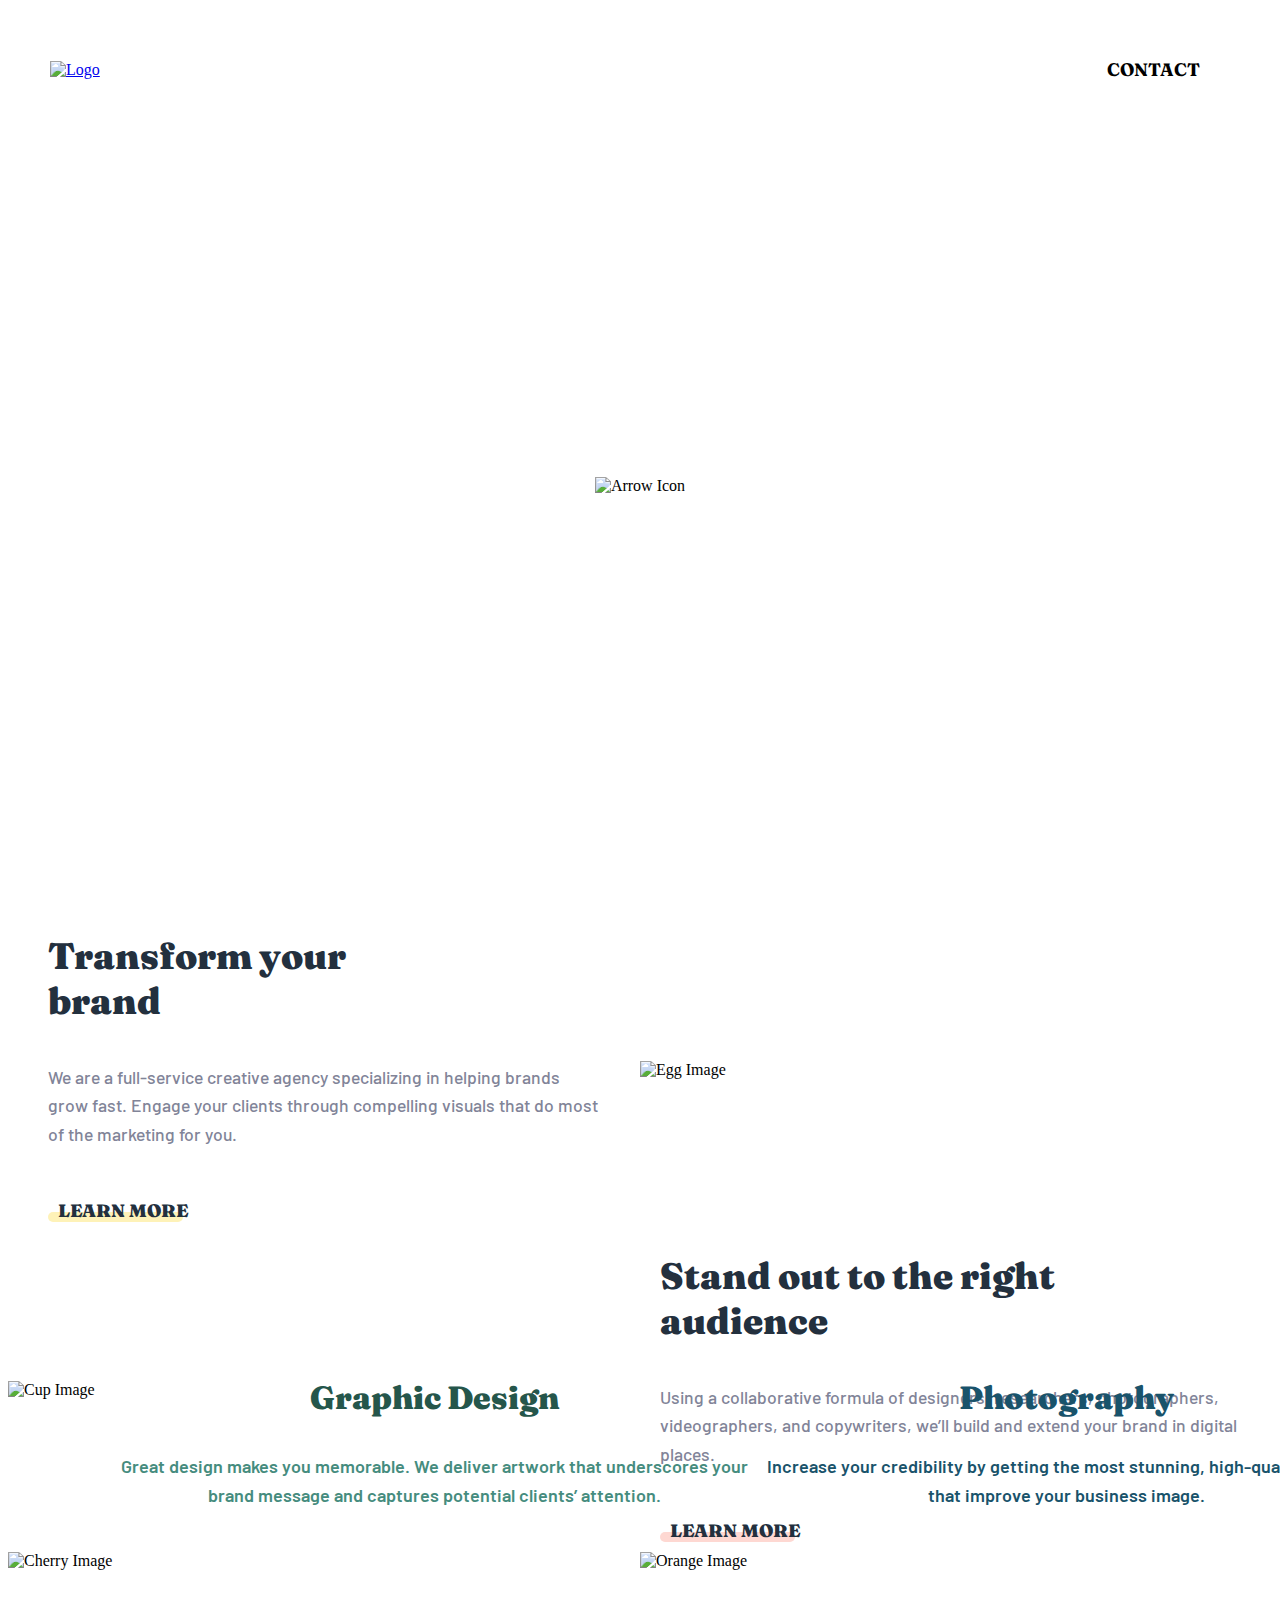
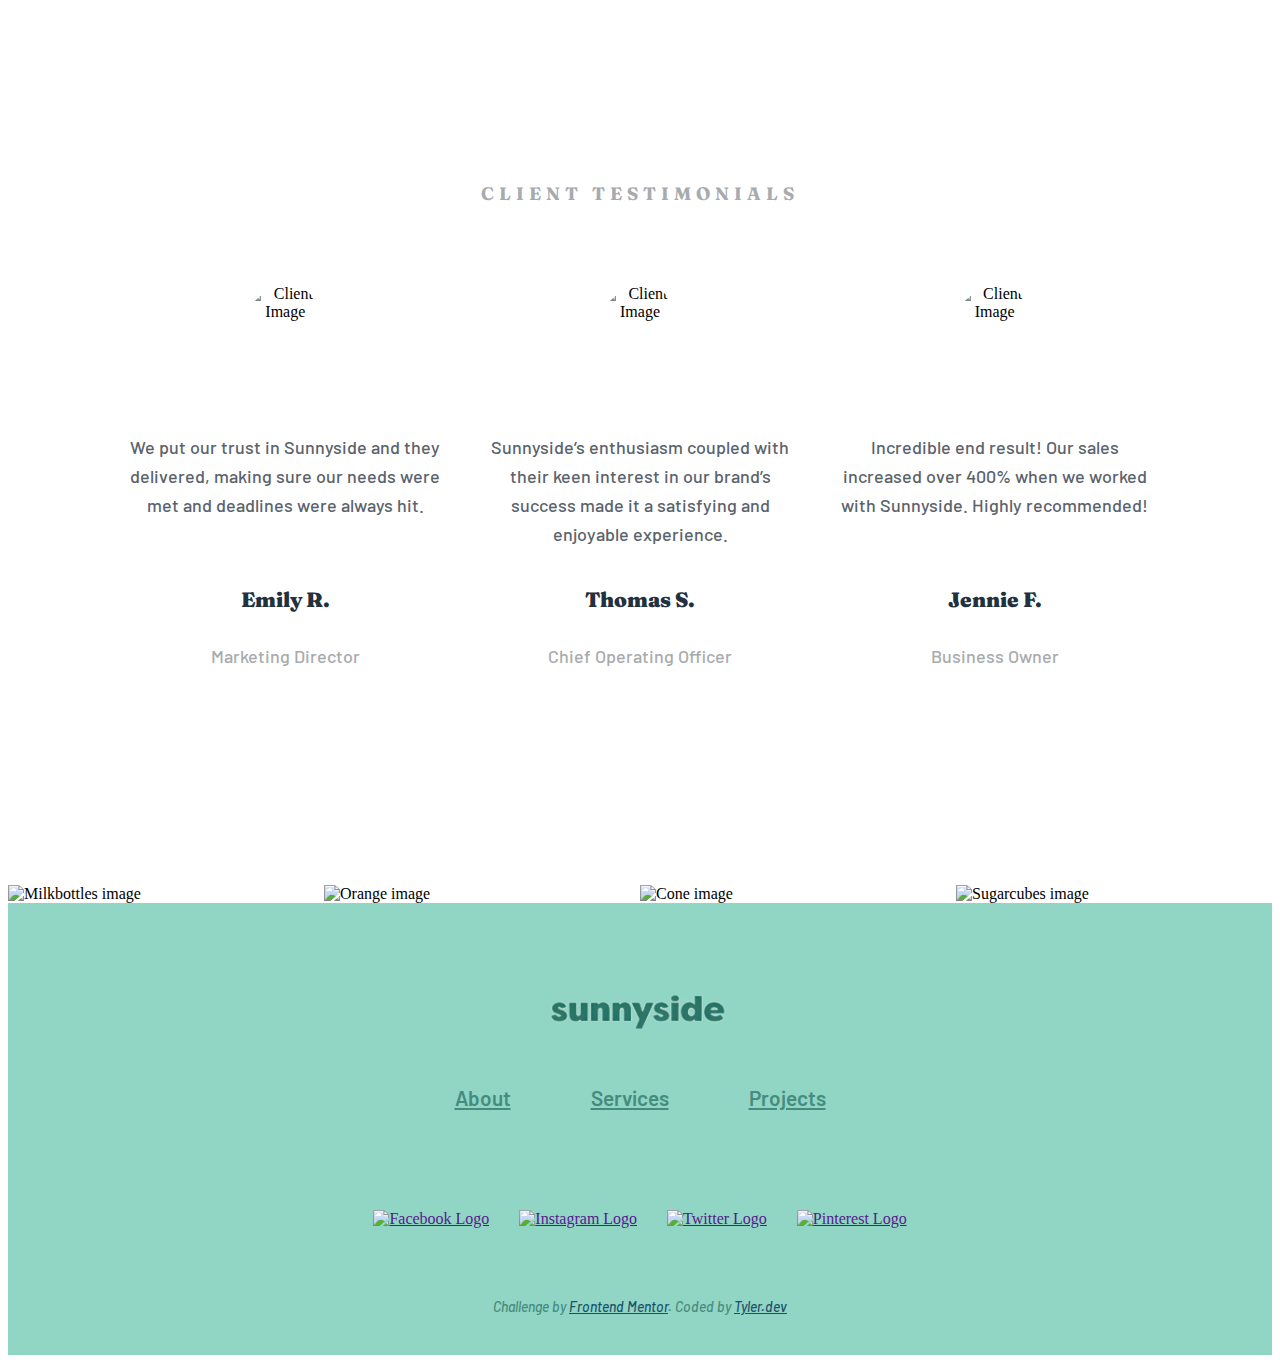
==== commit 7323cb32: "fixed some design issue" ====
--- a/index.html
+++ b/index.html
@@ -20,7 +20,6 @@
     <link rel="stylesheet" href="css/boilerplate.css" />
     <link rel="stylesheet" href="css/root.css" />
     <link rel="stylesheet" href="css/media-query.css" />
-    <link rel="stylesheet" href="css/animation.css" />
     <!--css links-->
   </head>
 
@@ -29,14 +28,14 @@
       <!--Hamburger-->
       <img
         src="images/icon-hamburger.svg"
-        alt=""
+        alt="Hamburger Icon"
         class="hamburger"
         onclick="toggleMenu()"
       />
       <!--End Hamburger-->
 
       <!-- <a href="#" class="logo"><h1>sunnyside</h1></a> -->
-      <a href="#"><img src="images/logo.svg" class="logo" alt="" /></a>
+      <a href="#"><img src="images/logo.svg" class="logo" alt="Logo" /></a>
 
       <nav class="navbar">
         <a href="#">About</a>
@@ -51,7 +50,7 @@
       <section class="home">
         <div class="home-header">
           <h1>WE ARE CREATIVES</h1>
-          <img src="images/icon-arrow-down.svg" alt="#" />
+          <img src="images/icon-arrow-down.svg" alt="Arrow Icon" />
         </div>
       </section>
       <!--End Home-->
@@ -71,15 +70,13 @@
             </div>
           </div>
           <div class="col-right">
-            <!-- <img src="images/desktop/image-transform.jpg" alt=""> -->
-            <img id="image-transform" src="images/desktop/image-transform.jpg" alt="" />
+            <img id="image-transform" src="images/desktop/image-transform.jpg" alt="Egg Image" />
           </div>
         </div>
 
         <div class="col-container-2">
           <div class="col-left">
-            <!-- <img src="images/desktop/image-stand-out.jpg" alt=""> -->
-            <img id="image-stand-out" src="images/desktop/image-stand-out.jpg" alt="" />
+            <img id="image-stand-out" src="images/desktop/image-stand-out.jpg" alt="Cup Image" />
           </div>
           <div class="col-right">
             <div class="description">
@@ -102,7 +99,7 @@
             <img
               id="graphic-design-img"
               src="images/desktop/image-graphic-design.jpg"
-              alt=""
+              alt="Cherry Image"
             />
 
             <div class="left-description">
@@ -118,7 +115,7 @@
             <img
               id="photography-img"
               src="images/desktop/image-photography.jpg"
-              alt=""
+              alt="Orange Image"
             />
 
             <div class="right-description">
@@ -139,21 +136,21 @@
       <div class="t-container">
 
         <div class="t-description">
-          <img src="images/image-emily.jpg" alt="">
+          <img src="images/image-emily.jpg" alt="Client Image">
           <p>We put our trust in Sunnyside and they delivered, making sure our needs were met and deadlines were always hit.</p>
           <h2>Emily R.</h2>
           <h3>Marketing Director</h3>
         </div>
 
         <div class="t-description">
-          <img src="images/image-thomas.jpg" alt="">
+          <img src="images/image-thomas.jpg" alt="Client Image">
           <p>Sunnyside’s enthusiasm coupled with their keen interest in our brand’s success made it a satisfying and enjoyable experience.</p>
           <h2>Thomas S.</h2>
           <h3>Chief Operating Officer</h3>
         </div>
 
         <div class="t-description">
-          <img src="images/image-jennie.jpg" alt="">
+          <img src="images/image-jennie.jpg" alt="Client Image">
           <p>Incredible end result! Our sales increased over 400% when we worked with Sunnyside. Highly recommended!</p>
           <h2>Jennie F.</h2>
           <h3>Business Owner</h3>
@@ -166,10 +163,10 @@
       <!--Gallery-->
       <section class="gallery">
       <div class="g-container">
-        <img id="image-gallery-milkbottles" src="images/desktop/image-gallery-milkbottles.jpg" alt="">
-        <img id="image-gallery-orange" src="images/desktop/image-gallery-orange.jpg" alt="">
-        <img id="image-gallery-cone" src="images/desktop/image-gallery-cone.jpg" alt="">
-        <img id="image-gallery-sugar-cubes" src="images/desktop/image-gallery-sugarcubes.jpg" alt="">
+        <img id="image-gallery-milkbottles" src="images/desktop/image-gallery-milkbottles.jpg" alt="Milkbottles image">
+        <img id="image-gallery-orange" src="images/desktop/image-gallery-orange.jpg" alt="Orange image">
+        <img id="image-gallery-cone" src="images/desktop/image-gallery-cone.jpg" alt="Cone image">
+        <img id="image-gallery-sugar-cubes" src="images/desktop/image-gallery-sugarcubes.jpg" alt="Sugarcubes image">
 
       </div>
     </section>
@@ -185,10 +182,10 @@
         <a href="#">Projects</a>
       </div>
       <div class="footer-socials">
-        <a href=""><img src="images/icon-facebook.svg" alt="" class="socials-logo"></a>
-        <a href=""><img src="images/icon-instagram.svg" alt="" class="socials-logo"></a>
-        <a href=""><img src="images/icon-twitter.svg" alt="" class="socials-logo"></a>
-        <a href=""><img src="images/icon-pinterest.svg" alt="" class="socials-logo"></a>
+        <a href=""><img src="images/icon-facebook.svg" alt="Facebook Logo" class="socials-logo"></a>
+        <a href=""><img src="images/icon-instagram.svg" alt="Instagram Logo" class="socials-logo"></a>
+        <a href=""><img src="images/icon-twitter.svg" alt="Twitter Logo" class="socials-logo"></a>
+        <a href=""><img src="images/icon-pinterest.svg" alt="Pinterest Logo" class="socials-logo"></a>
       </div>
     </div>
 
--- a/css/main.css
+++ b/css/main.css
@@ -4,26 +4,12 @@
   top: 0;
   left: 0;
   right: 0;
-  /* width: 100%; */
   display: flex;
   justify-content: space-between;
   align-items: center;
-  /* border: 2px solid red; */
   z-index: 1;
   padding: 40px 50px;
 }
-
-/* Spike Effect */
-/* header::before {
-  content: '';
-  position: absolute;
-  top: 0;
-  right: 0;
-  width: 0;
-  height: 0;
-  border-left: 30px solid transparent;
-  border-bottom: 30px solid var(--white-100);
-} */
 
 header .logo {
   width: 190px;
@@ -31,7 +17,6 @@
 }
 
 .header .navbar {
-  /* position: relative; */
   display: flex;
   align-items: center;
 }
@@ -90,7 +75,6 @@
 }
 
 .home .home-header {
-  /* border: 2px solid red; */
   text-align: center;
   margin-bottom: 120px;
   max-width: 100%;
@@ -103,7 +87,6 @@
   font-size: 3.8rem;
   color: var(--white-100);
   font-weight: 900;
-  /* border: 2px solid yellow; */
 
   padding: 0 10px;
   margin: 0 auto;
@@ -248,7 +231,6 @@
   bottom: 50px;
   width: 100%;
   text-align: center;
-  /* border: 2px solid red; */
   padding: 0 220px;
 }
 
@@ -293,11 +275,9 @@
   text-align: center;
   background-color: var(--white-100);
   padding: 200px 0;
-  /* border: 2px solid pink; */
 }
 
 .testimonials h1 {
-  /* margin: 100px 100px 80px 100px; */
   margin-bottom: 80px;
   font-family: var(--font-fraunces);
   text-transform: uppercase;
@@ -312,8 +292,6 @@
   align-items: center;
   padding: 0 100px;
   flex-wrap: wrap;
-  /* gap: 20px; */
-  /* border: 2px solid red; */
   height: 400px;
 }
 
@@ -322,9 +300,7 @@
   flex-direction: column;
   align-items: center;
   flex: 1;
-  /* margin-left: 40px; */
   padding: 0 20px;
-  /* border: 2px solid blue; */
   height: 100%;
 }
 
@@ -342,7 +318,6 @@
   color: var(--gray-200);
   font-size: 1.125rem;
   line-height: 1.8rem;
-  /* margin-bottom: 80px; */
   flex: 1; 
 }
 
@@ -364,11 +339,6 @@
 /*End Client Testimonials*/
 
 /*Gallery*/
-/* .gallery{
-    border: 2px solid red;
-    overflow: hidden;
-} */
-
 .gallery .g-container {
   display: flex;
   justify-content: center;
@@ -378,9 +348,6 @@
 }
 
 .gallery .g-container img {
-  /* flex: 1;
-    width: 20%;
-    height: auto; */
   flex: 1 1 25%;
   width: 25%;
   height: auto;
@@ -393,9 +360,7 @@
 footer {
   background-color: rgba(145, 213, 197, 255);
   text-align: center;
-  /* padding: 80px 660px; */
   padding: 40px 20px;
-  /* border: 2px solid red; */
 }
 
 footer .logo {
@@ -404,7 +369,6 @@
 }
 
 footer .footer-container {
-  /* border: 2px solid red; */
   display: flex;
   flex-direction: column;
   align-items: center;
@@ -415,7 +379,6 @@
   justify-content: center;
   align-items: center;
   gap: 80px;
-  /* border: 2px solid red; */
 }
 
 footer .footer-container .navbar-footer a {
@@ -472,7 +435,6 @@
 
 .attribution a:hover {
   text-decoration: underline;
-  /* color: var(--white-100); */
   transition: text-decoration-color 0.3s ease;
 }
 /*End Attribution*/--- a/css/root.css
+++ b/css/root.css
@@ -26,11 +26,8 @@
     --white-100: hsl(0, 0%, 100%);
 
     --contact-btn-hover: rgba(110, 206, 255, 1);
-    /*Colors*/
-
-        /* font-family: "Fraunces", serif; */
-    /* font-family: "Barlow", sans-serif; */
-
+    
+    /*Fonts*/
     --font-fraunces: "Fraunces", serif;
     --font-barlow: "Barlow", sans-serif;
 
--- a/css/media-query.css
+++ b/css/media-query.css
@@ -69,7 +69,7 @@
   }
 
   /*Client Testimonials*/
-  .testimonials .t-container{
+  .testimonials .t-container {
     padding: 0 0px;
   }
   /*End Client Testimonials*/
@@ -88,13 +88,10 @@
     background-color: var(--white-100);
     flex-direction: column;
     align-items: center;
-    /* width: 100%; */
     width: 90%;
     padding: 20px 5%;
     margin: 0 5%;
     margin-top: 25px;
-
-    /* display: none; */
     opacity: 0;
     transform: translateY(-20px) scale(0.9);
     transform-origin: top right;
@@ -103,8 +100,6 @@
   }
 
   header .navbar.active {
-    /* display: flex; */
-
     opacity: 1;
     transform: translateY(0) scale(1);
   }
@@ -140,12 +135,10 @@
     height: 0;
     border-left: 30px solid transparent;
     border-bottom: 30px solid var(--white-100);
-    /* display: none; */
   }
 
   header .navbar.active::before {
     display: flex;
-    /* opacity: 1; */
   }
   /*End Header Navbar*/
 
@@ -184,40 +177,40 @@
   }
   /*End Column Section*/
 
-    /*Client Testimonials*/
-    .testimonials{
-      padding: 70px 0;
-    }
-    
-    .testimonials h1{
-      margin-bottom: 60px;
-    }
-
-    .testimonials .t-container {
-      flex-direction: column;
-      height: auto;
-      padding: 0 25px;
-    }
-
-    .testimonials .t-container .t-description {
-      width: 100%;
-      margin-bottom: 40px;
-      height: auto;
-    }
-
-    .testimonials .t-container .t-description img{
-      margin-bottom: 35px;
-    }
-    
-    .testimonials .t-container .t-description p{
-      margin-bottom: 40px;
-    }
-
-    .testimonials .t-container .t-description h3{
-      font-size: 1rem;
-    }
-  
-    /*End Client Testimonials*/
+  /*Client Testimonials*/
+  .testimonials {
+    padding: 70px 0;
+  }
+
+  .testimonials h1 {
+    margin-bottom: 60px;
+  }
+
+  .testimonials .t-container {
+    flex-direction: column;
+    height: auto;
+    padding: 0 25px;
+  }
+
+  .testimonials .t-container .t-description {
+    width: 100%;
+    margin-bottom: 40px;
+    height: auto;
+  }
+
+  .testimonials .t-container .t-description img {
+    margin-bottom: 35px;
+  }
+
+  .testimonials .t-container .t-description p {
+    margin-bottom: 40px;
+  }
+
+  .testimonials .t-container .t-description h3 {
+    font-size: 1rem;
+  }
+
+  /*End Client Testimonials*/
 }
 
 @media screen and (max-width: 768px) {
@@ -281,8 +274,8 @@
   /*End Column Section*/
 
   /*Footer*/
-  footer .footer-container .navbar-footer{
-    gap: 60px; 
+  footer .footer-container .navbar-footer {
+    gap: 60px;
   }
   /*End Footer*/
 }
@@ -295,11 +288,11 @@
   }
   /*Column Section*/
 
-    /*Footer*/
-    footer .footer-container .navbar-footer{
-      gap: 40px; 
-    }
-    /*End Footer*/
+  /*Footer*/
+  footer .footer-container .navbar-footer {
+    gap: 40px;
+  }
+  /*End Footer*/
 }
 
 @media screen and (max-width: 390px) {
@@ -318,7 +311,7 @@
   /*End Column Section*/
 
   /*Client Testimonials*/
-  .testimonials h1{
+  .testimonials h1 {
     line-height: 25px;
   }
   .testimonials .t-container {
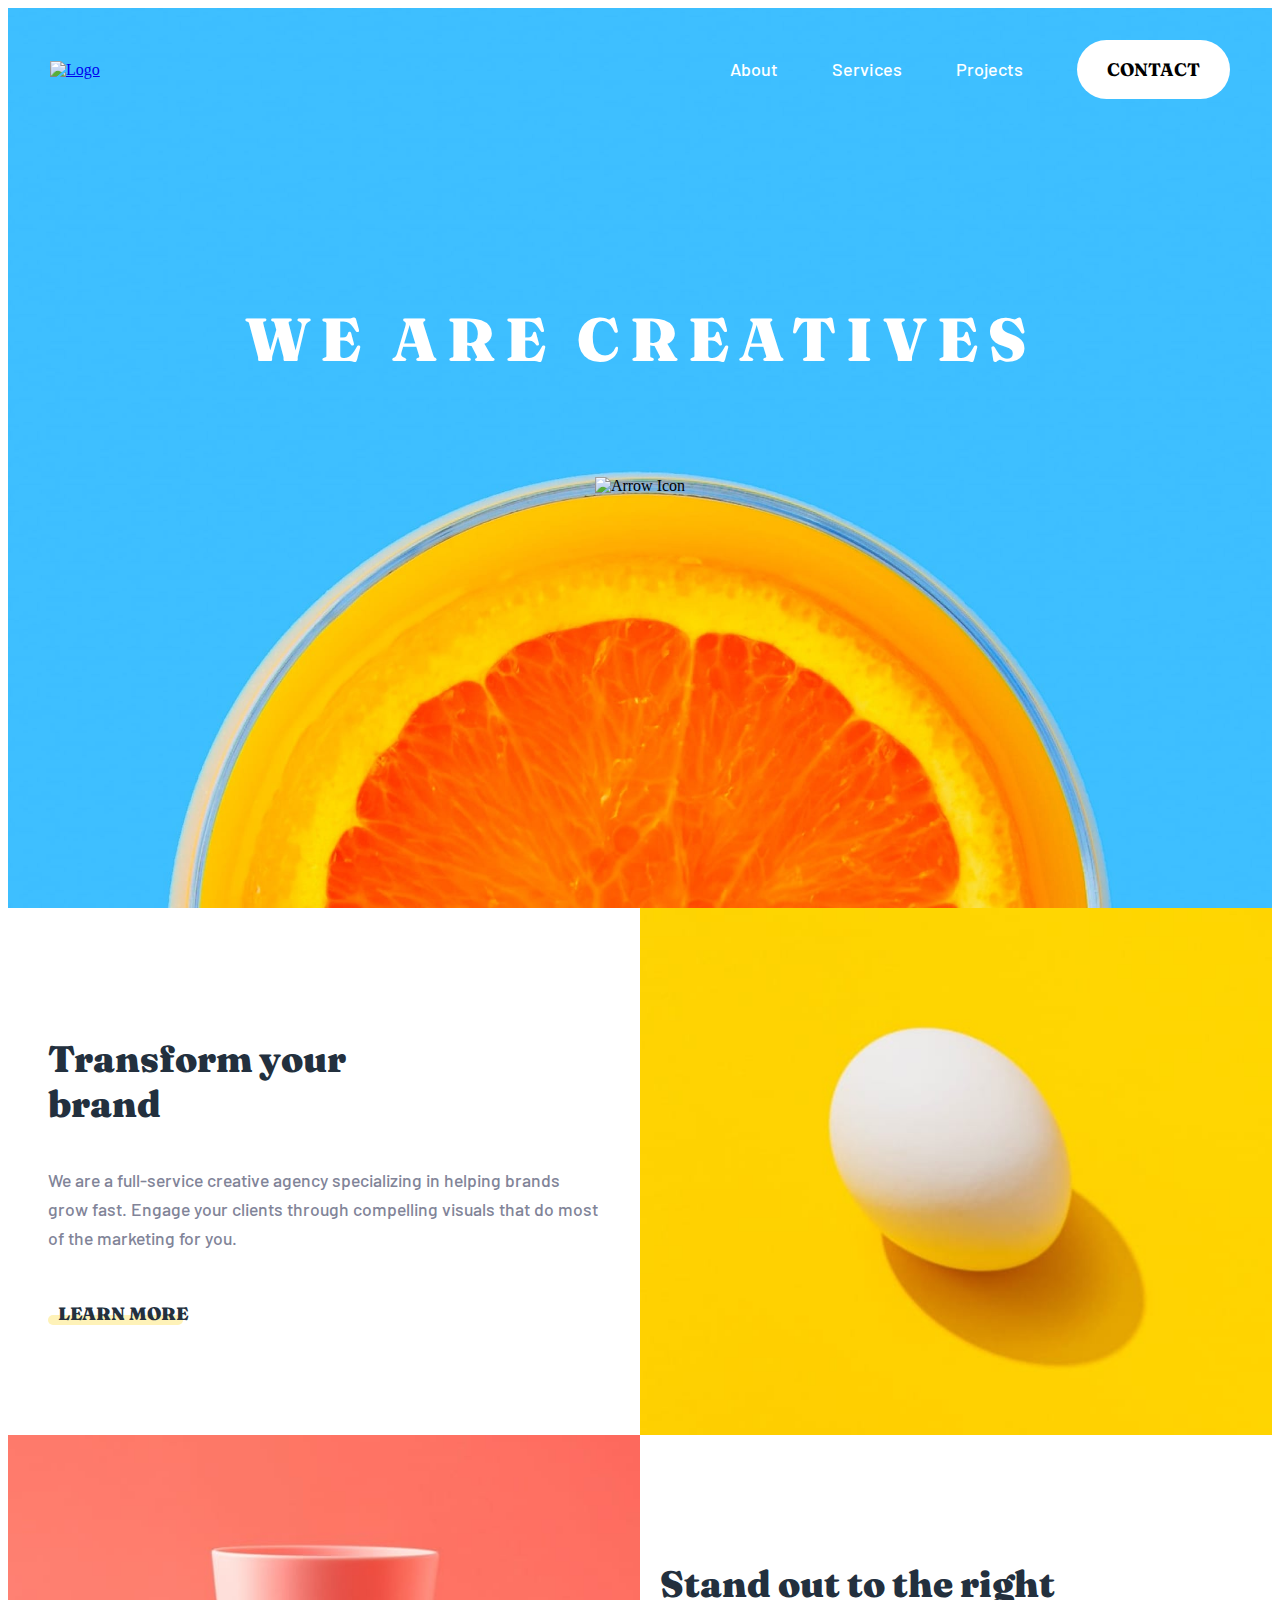
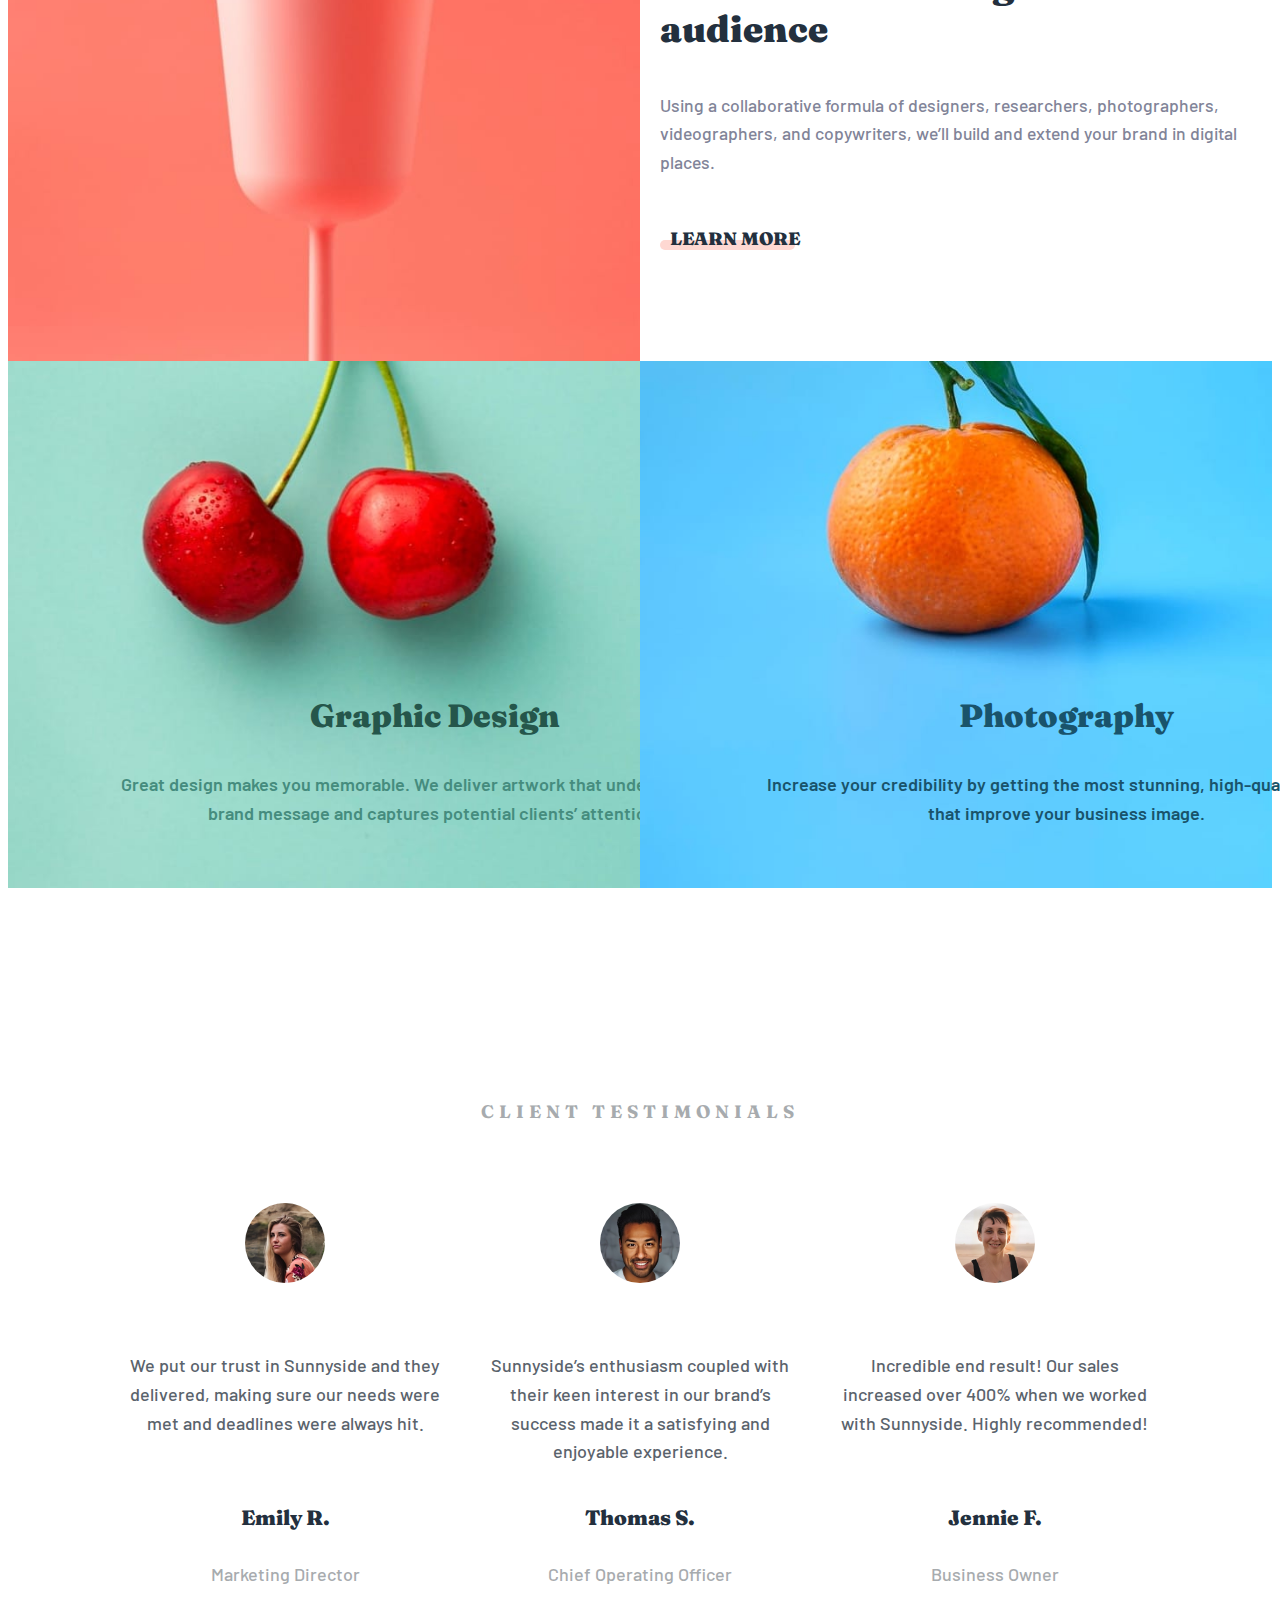
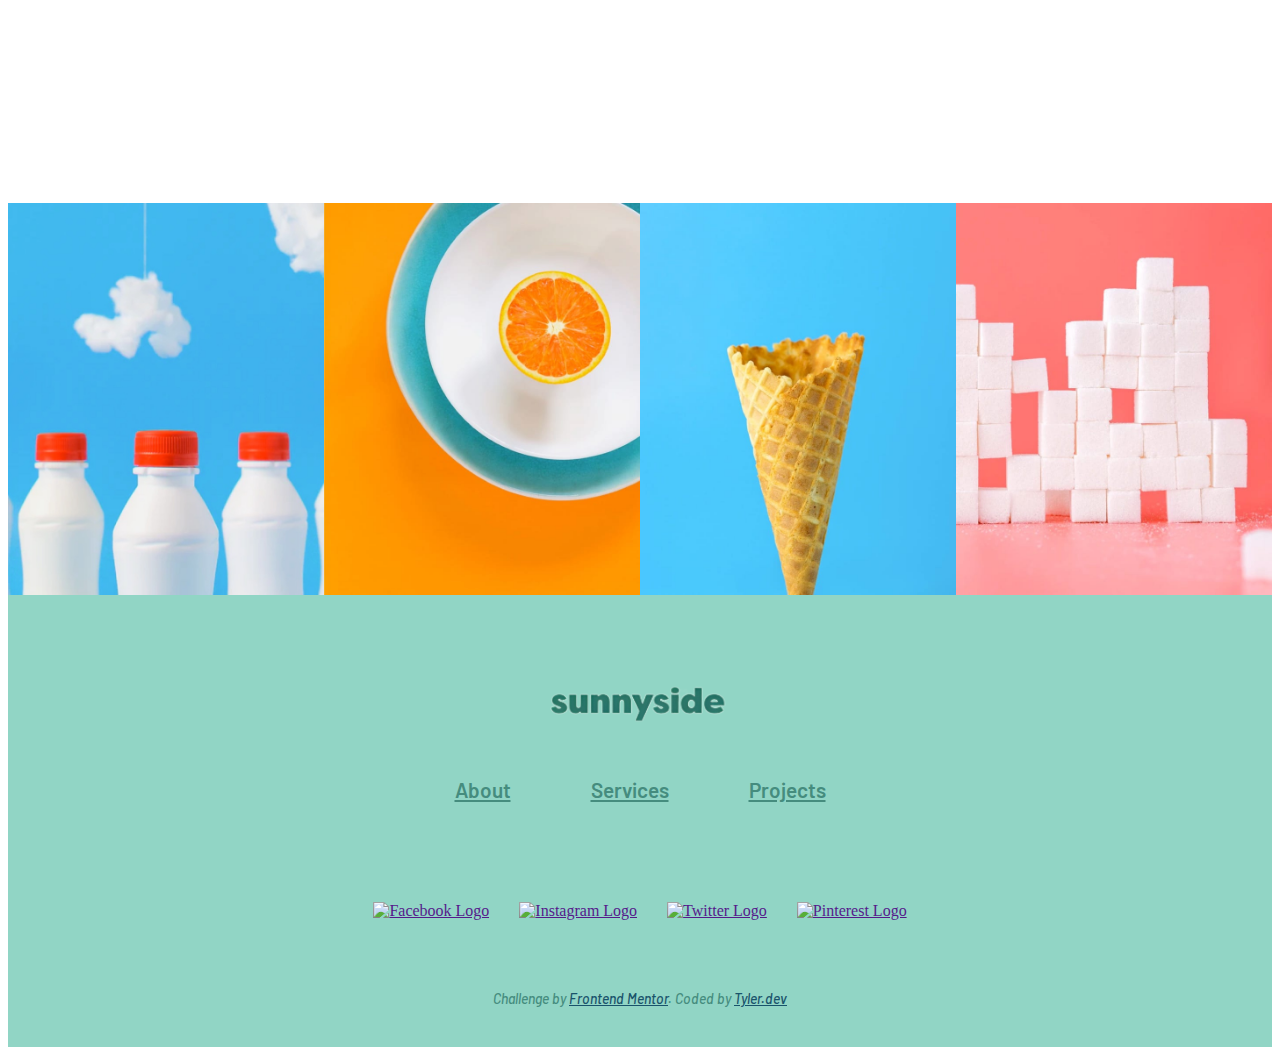
==== commit 2db5eea5: "fixed design issue" ====
--- a/index.html
+++ b/index.html
@@ -3,6 +3,13 @@
   <head>
     <meta charset="UTF-8" />
     <meta name="viewport" content="width=device-width, initial-scale=1.0" />
+
+    <!-- Font awesome CDN -->
+    <link
+      rel="stylesheet"
+      href="https://cdnjs.cloudflare.com/ajax/libs/font-awesome/6.5.1/css/all.min.css"
+    />
+    <!-- Font awesome CDN -->
 
     <!--Fav Icon-->
     <link
@@ -32,9 +39,10 @@
         class="hamburger"
         onclick="toggleMenu()"
       />
+
+      <i class="fa-solid fa-x hamburger-close" onclick="toggleMenu()"></i>
       <!--End Hamburger-->
 
-      <!-- <a href="#" class="logo"><h1>sunnyside</h1></a> -->
       <a href="#"><img src="images/logo.svg" class="logo" alt="Logo" /></a>
 
       <nav class="navbar">
@@ -70,13 +78,21 @@
             </div>
           </div>
           <div class="col-right">
-            <img id="image-transform" src="images/desktop/image-transform.jpg" alt="Egg Image" />
+            <img
+              id="image-transform"
+              src="images/desktop/image-transform.jpg"
+              alt="Egg Image"
+            />
           </div>
         </div>
 
         <div class="col-container-2">
           <div class="col-left">
-            <img id="image-stand-out" src="images/desktop/image-stand-out.jpg" alt="Cup Image" />
+            <img
+              id="image-stand-out"
+              src="images/desktop/image-stand-out.jpg"
+              alt="Cup Image"
+            />
           </div>
           <div class="col-right">
             <div class="description">
@@ -132,68 +148,113 @@
 
       <!--Testimonials-->
       <section class="testimonials">
-      <h1>Client Testimonials</h1>
-      <div class="t-container">
-
-        <div class="t-description">
-          <img src="images/image-emily.jpg" alt="Client Image">
-          <p>We put our trust in Sunnyside and they delivered, making sure our needs were met and deadlines were always hit.</p>
-          <h2>Emily R.</h2>
-          <h3>Marketing Director</h3>
-        </div>
-
-        <div class="t-description">
-          <img src="images/image-thomas.jpg" alt="Client Image">
-          <p>Sunnyside’s enthusiasm coupled with their keen interest in our brand’s success made it a satisfying and enjoyable experience.</p>
-          <h2>Thomas S.</h2>
-          <h3>Chief Operating Officer</h3>
-        </div>
-
-        <div class="t-description">
-          <img src="images/image-jennie.jpg" alt="Client Image">
-          <p>Incredible end result! Our sales increased over 400% when we worked with Sunnyside. Highly recommended!</p>
-          <h2>Jennie F.</h2>
-          <h3>Business Owner</h3>
-        </div>
-
-      </div>
-    </section>
+        <h1>Client Testimonials</h1>
+        <div class="t-container">
+          <div class="t-description">
+            <img src="images/image-emily.jpg" alt="Client Image" />
+            <p>
+              We put our trust in Sunnyside and they delivered, making sure our
+              needs were met and deadlines were always hit.
+            </p>
+            <h2>Emily R.</h2>
+            <h3>Marketing Director</h3>
+          </div>
+
+          <div class="t-description">
+            <img src="images/image-thomas.jpg" alt="Client Image" />
+            <p>
+              Sunnyside’s enthusiasm coupled with their keen interest in our
+              brand’s success made it a satisfying and enjoyable experience.
+            </p>
+            <h2>Thomas S.</h2>
+            <h3>Chief Operating Officer</h3>
+          </div>
+
+          <div class="t-description">
+            <img src="images/image-jennie.jpg" alt="Client Image" />
+            <p>
+              Incredible end result! Our sales increased over 400% when we
+              worked with Sunnyside. Highly recommended!
+            </p>
+            <h2>Jennie F.</h2>
+            <h3>Business Owner</h3>
+          </div>
+        </div>
+      </section>
       <!--End Testimonials-->
 
       <!--Gallery-->
       <section class="gallery">
-      <div class="g-container">
-        <img id="image-gallery-milkbottles" src="images/desktop/image-gallery-milkbottles.jpg" alt="Milkbottles image">
-        <img id="image-gallery-orange" src="images/desktop/image-gallery-orange.jpg" alt="Orange image">
-        <img id="image-gallery-cone" src="images/desktop/image-gallery-cone.jpg" alt="Cone image">
-        <img id="image-gallery-sugar-cubes" src="images/desktop/image-gallery-sugarcubes.jpg" alt="Sugarcubes image">
-
-      </div>
-    </section>
+        <div class="g-container">
+          <img
+            id="image-gallery-milkbottles"
+            src="images/desktop/image-gallery-milkbottles.jpg"
+            alt="Milkbottles image"
+          />
+          <img
+            id="image-gallery-orange"
+            src="images/desktop/image-gallery-orange.jpg"
+            alt="Orange image"
+          />
+          <img
+            id="image-gallery-cone"
+            src="images/desktop/image-gallery-cone.jpg"
+            alt="Cone image"
+          />
+          <img
+            id="image-gallery-sugar-cubes"
+            src="images/desktop/image-gallery-sugarcubes.jpg"
+            alt="Sugarcubes image"
+          />
+        </div>
+      </section>
       <!--End Gallery-->
     </main>
 
     <footer>
-    <img src="images/logo-green.png" class="logo" alt="">
-    <div class="footer-container">
-      <div class="navbar-footer">
-        <a href="#">About</a>
-        <a href="#">Services</a>
-        <a href="#">Projects</a>
+      <img src="images/logo-green.png" class="logo" alt="" />
+      <div class="footer-container">
+        <div class="navbar-footer">
+          <a href="#">About</a>
+          <a href="#">Services</a>
+          <a href="#">Projects</a>
+        </div>
+        <div class="footer-socials">
+          <a href=""
+            ><img
+              src="images/icon-facebook.svg"
+              alt="Facebook Logo"
+              class="socials-logo"
+          /></a>
+          <a href=""
+            ><img
+              src="images/icon-instagram.svg"
+              alt="Instagram Logo"
+              class="socials-logo"
+          /></a>
+          <a href=""
+            ><img
+              src="images/icon-twitter.svg"
+              alt="Twitter Logo"
+              class="socials-logo"
+          /></a>
+          <a href=""
+            ><img
+              src="images/icon-pinterest.svg"
+              alt="Pinterest Logo"
+              class="socials-logo"
+          /></a>
+        </div>
       </div>
-      <div class="footer-socials">
-        <a href=""><img src="images/icon-facebook.svg" alt="Facebook Logo" class="socials-logo"></a>
-        <a href=""><img src="images/icon-instagram.svg" alt="Instagram Logo" class="socials-logo"></a>
-        <a href=""><img src="images/icon-twitter.svg" alt="Twitter Logo" class="socials-logo"></a>
-        <a href=""><img src="images/icon-pinterest.svg" alt="Pinterest Logo" class="socials-logo"></a>
+
+      <div class="attribution">
+        Challenge by
+        <a href="https://www.frontendmentor.io?ref=challenge" target="_blank"
+          >Frontend Mentor</a
+        >. Coded by
+        <a href="https://github.com/https-ty" target="_blank">Tyler.dev</a>
       </div>
-    </div>
-
-    <div class="attribution">
-      Challenge by <a href="https://www.frontendmentor.io?ref=challenge" target="_blank">Frontend Mentor</a>. 
-      Coded by <a href="https://github.com/https-ty" target="_blank">Tyler.dev</a>
-    </div>
-  </footer>
+    </footer>
 
     <script src="js/main.js"></script>
   </body>
--- a/css/main.css
+++ b/css/main.css
@@ -48,11 +48,23 @@
 }
 
 /*Hamburger*/
-.hamburger {
+.hamburger, .hamburger-close{
   position: absolute;
+  top: 30%;
   right: 5%;
   display: none;
   cursor: pointer;
+  display: none;
+  opacity: 0;
+  visibility: hidden;
+  transition: opacity 0.5s ease, visibility 0.3s ease-in-out;
+}
+
+.hamburger-close{
+  display: none;
+  color: var(--white-100);
+  font-size: 1.4rem;
+  font-weight: 100;
 }
 
 /*End Hamburger*/
